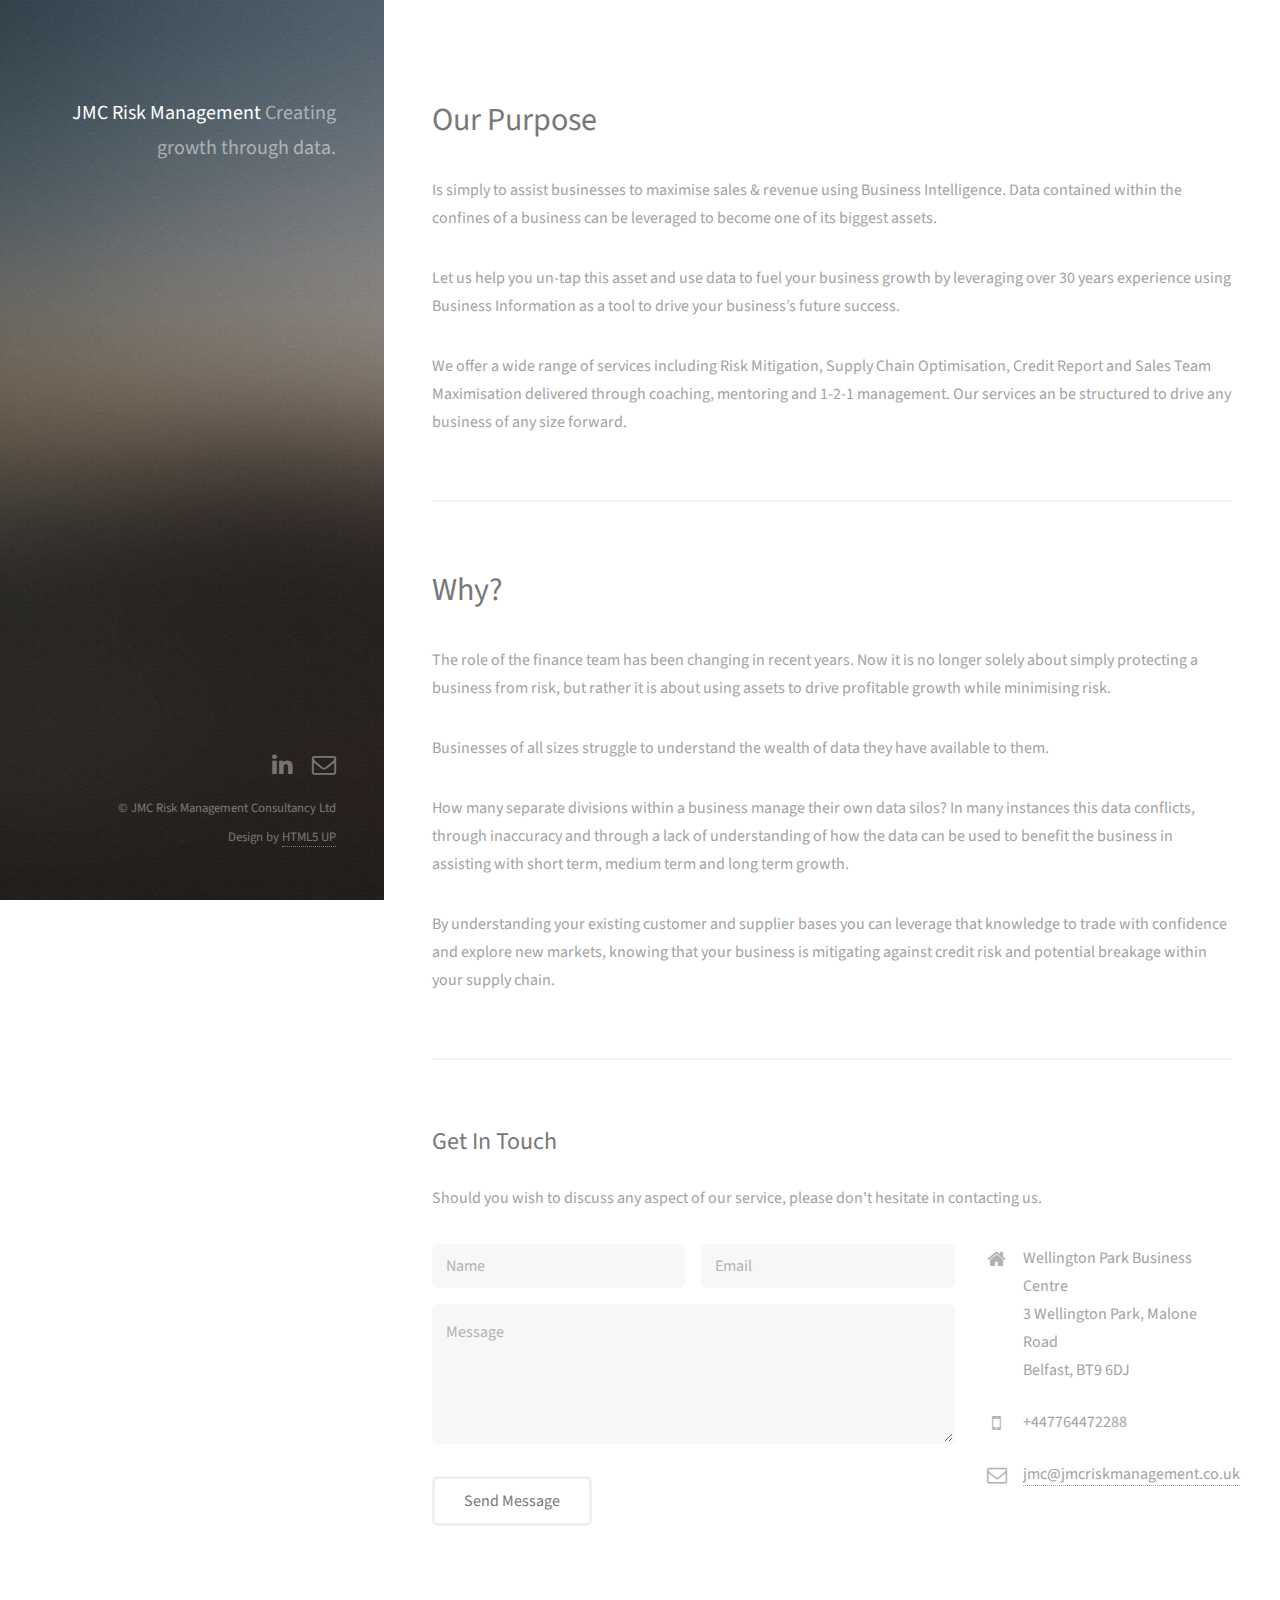
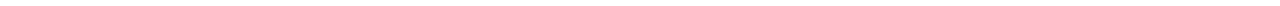
==== test/index.html @ 7899b9cc "Add files via upload" ====
<!DOCTYPE HTML>
<html>
	<head>
		<title>JMC Risk Management - Creating growth through data</title>
		<meta charset="utf-8" />
		<meta name="viewport" content="width=device-width, initial-scale=1" />
		<!--[if lte IE 8]><script src="assets/js/ie/html5shiv.js"></script><![endif]-->
		<link rel="stylesheet" href="assets/css/main.css" />
		<!--[if lte IE 8]><link rel="stylesheet" href="assets/css/ie8.css" /><![endif]-->
	</head>
	<body id="top">

		<!-- Header -->
			<header id="header">
				<div class="inner">
					<h1><strong>JMC Risk Management</strong><br />
					Creating growth through data.<br />
					</h1>
				</div>
			</header>

		<!-- Main -->
			<div id="main">

				<!-- One -->
					<section id="one">
						<header class="major">
							<h2>Our Purpose</h2>
						</header>
						<p>Is simply to assist businesses to maximise sales & revenue using Business Intelligence. Data contained within the confines of a business can be leveraged to become one of its biggest assets.</p>
						<p>Let us help you un-tap this asset and use data to fuel your business growth by leveraging over 30 years experience using Business Information as a tool to drive your business’s future success.</p>
						<p>We offer a wide range of services including Risk Mitigation, Supply Chain Optimisation, Credit Report and Sales Team Maximisation delivered through coaching, mentoring and 1-2-1 management. Our services an be structured to drive any business of any size forward.</p>
					</section>

				<!-- Two -->
					<section id="two">
						<header class="major">
							<h2>Why?</h2>
						</header>
						<p>The role of the finance team has been changing in recent years. Now it is no longer solely about simply protecting a business from risk, but rather it is about using assets to drive profitable growth while minimising risk.</p>
						<p>Businesses of all sizes struggle to understand the wealth of data they have available to them.</p>
						<p>How many separate divisions within a business manage their own data silos? In many instances this data conflicts, through inaccuracy and through a lack of understanding of how the data can be used to benefit the business in assisting with short term, medium term and long term growth.</p>
						<p>By understanding your existing customer and supplier bases you can leverage that knowledge to trade with confidence and explore new markets, knowing that your business is mitigating against credit risk and potential breakage within your supply chain.</p>
					</section>
				<!-- Three -->
					<section id="three">
						<h2>Get In Touch</h2>
						<p>Should you wish to discuss any aspect of our service, please don't hesitate in contacting us.</p>
						<div class="row">
							<div class="8u 12u$(small)">
								<form method="post" action="#">
									<div class="row uniform 50%">
										<div class="6u 12u$(xsmall)"><input type="text" name="name" id="name" placeholder="Name" /></div>
										<div class="6u$ 12u$(xsmall)"><input type="email" name="email" id="email" placeholder="Email" /></div>
										<div class="12u$"><textarea name="message" id="message" placeholder="Message" rows="4"></textarea></div>
									</div>
								</form>
								<ul class="actions">
									<li><input type="submit" value="Send Message" /></li>
								</ul>
							</div>
							<div class="4u$ 12u$(small)">
								<ul class="labeled-icons">
									<li>
										<h3 class="icon fa-home"><span class="label">Address</span></h3>
										Wellington Park Business Centre<br />
										3 Wellington Park, Malone Road<br />
										Belfast, BT9 6DJ
									</li>
									<li>
										<h3 class="icon fa-mobile"><span class="label">Phone</span></h3>
										+447764472288
									</li>
									<li>
										<h3 class="icon fa-envelope-o"><span class="label">Email</span></h3>
										<a href="mailto:jmc@jmcriskmanagement.co.uk?Subject=Enquiry%20from%20website">jmc@jmcriskmanagement.co.uk</a>
									</li>
								</ul>
							</div>
						</div>
					</section>

				<!-- Four -->
				<!--
					<section id="four">
						<h2>Elements</h2>

						<section>
							<h4>Text</h4>
							<p>This is <b>bold</b> and this is <strong>strong</strong>. This is <i>italic</i> and this is <em>emphasized</em>.
							This is <sup>superscript</sup> text and this is <sub>subscript</sub> text.
							This is <u>underlined</u> and this is code: <code>for (;;) { ... }</code>. Finally, <a href="#">this is a link</a>.</p>
							<hr />
							<header>
								<h4>Heading with a Subtitle</h4>
								<p>Lorem ipsum dolor sit amet nullam id egestas urna aliquam</p>
							</header>
							<p>Nunc lacinia ante nunc ac lobortis. Interdum adipiscing gravida odio porttitor sem non mi integer non faucibus ornare mi ut ante amet placerat aliquet. Volutpat eu sed ante lacinia sapien lorem accumsan varius montes viverra nibh in adipiscing blandit tempus accumsan.</p>
							<header>
								<h5>Heading with a Subtitle</h5>
								<p>Lorem ipsum dolor sit amet nullam id egestas urna aliquam</p>
							</header>
							<p>Nunc lacinia ante nunc ac lobortis. Interdum adipiscing gravida odio porttitor sem non mi integer non faucibus ornare mi ut ante amet placerat aliquet. Volutpat eu sed ante lacinia sapien lorem accumsan varius montes viverra nibh in adipiscing blandit tempus accumsan.</p>
							<hr />
							<h2>Heading Level 2</h2>
							<h3>Heading Level 3</h3>
							<h4>Heading Level 4</h4>
							<h5>Heading Level 5</h5>
							<h6>Heading Level 6</h6>
							<hr />
							<h5>Blockquote</h5>
							<blockquote>Fringilla nisl. Donec accumsan interdum nisi, quis tincidunt felis sagittis eget tempus euismod. Vestibulum ante ipsum primis in faucibus vestibulum. Blandit adipiscing eu felis iaculis volutpat ac adipiscing accumsan faucibus. Vestibulum ante ipsum primis in faucibus lorem ipsum dolor sit amet nullam adipiscing eu felis.</blockquote>
							<h5>Preformatted</h5>
							<pre><code>i = 0;

while (!deck.isInOrder()) {
print 'Iteration ' + i;
deck.shuffle();
i++;
}

print 'It took ' + i + ' iterations to sort the deck.';</code></pre>
						</section>

						<section>
							<h4>Lists</h4>
							<div class="row">
								<div class="6u 12u$(xsmall)">
									<h5>Unordered</h5>
									<ul>
										<li>Dolor pulvinar etiam magna etiam.</li>
										<li>Sagittis adipiscing lorem eleifend.</li>
										<li>Felis enim feugiat dolore viverra.</li>
									</ul>
									<h5>Alternate</h5>
									<ul class="alt">
										<li>Dolor pulvinar etiam magna etiam.</li>
										<li>Sagittis adipiscing lorem eleifend.</li>
										<li>Felis enim feugiat dolore viverra.</li>
									</ul>
								</div>
								<div class="6u$ 12u$(xsmall)">
									<h5>Ordered</h5>
									<ol>
										<li>Dolor pulvinar etiam magna etiam.</li>
										<li>Etiam vel felis at lorem sed viverra.</li>
										<li>Felis enim feugiat dolore viverra.</li>
										<li>Dolor pulvinar etiam magna etiam.</li>
										<li>Etiam vel felis at lorem sed viverra.</li>
										<li>Felis enim feugiat dolore viverra.</li>
									</ol>
									<h5>Icons</h5>
									<ul class="icons">
										<li><a href="#" class="icon fa-twitter"><span class="label">Twitter</span></a></li>
										<li><a href="#" class="icon fa-facebook"><span class="label">Facebook</span></a></li>
										<li><a href="#" class="icon fa-instagram"><span class="label">Instagram</span></a></li>
										<li><a href="#" class="icon fa-github"><span class="label">Github</span></a></li>
										<li><a href="#" class="icon fa-dribbble"><span class="label">Dribbble</span></a></li>
										<li><a href="#" class="icon fa-tumblr"><span class="label">Tumblr</span></a></li>
									</ul>
								</div>
							</div>
							<h5>Actions</h5>
							<ul class="actions">
								<li><a href="#" class="button special">Default</a></li>
								<li><a href="#" class="button">Default</a></li>
							</ul>
							<ul class="actions small">
								<li><a href="#" class="button special small">Small</a></li>
								<li><a href="#" class="button small">Small</a></li>
							</ul>
							<div class="row">
								<div class="6u 12u$(small)">
									<ul class="actions vertical">
										<li><a href="#" class="button special">Default</a></li>
										<li><a href="#" class="button">Default</a></li>
									</ul>
								</div>
								<div class="6u$ 12u$(small)">
									<ul class="actions vertical small">
										<li><a href="#" class="button special small">Small</a></li>
										<li><a href="#" class="button small">Small</a></li>
									</ul>
								</div>
								<div class="6u 12u$(small)">
									<ul class="actions vertical">
										<li><a href="#" class="button special fit">Default</a></li>
										<li><a href="#" class="button fit">Default</a></li>
									</ul>
								</div>
								<div class="6u$ 12u$(small)">
									<ul class="actions vertical small">
										<li><a href="#" class="button special small fit">Small</a></li>
										<li><a href="#" class="button small fit">Small</a></li>
									</ul>
								</div>
							</div>
						</section>

						<section>
							<h4>Table</h4>
							<h5>Default</h5>
							<div class="table-wrapper">
								<table>
									<thead>
										<tr>
											<th>Name</th>
											<th>Description</th>
											<th>Price</th>
										</tr>
									</thead>
									<tbody>
										<tr>
											<td>Item One</td>
											<td>Ante turpis integer aliquet porttitor.</td>
											<td>29.99</td>
										</tr>
										<tr>
											<td>Item Two</td>
											<td>Vis ac commodo adipiscing arcu aliquet.</td>
											<td>19.99</td>
										</tr>
										<tr>
											<td>Item Three</td>
											<td> Morbi faucibus arcu accumsan lorem.</td>
											<td>29.99</td>
										</tr>
										<tr>
											<td>Item Four</td>
											<td>Vitae integer tempus condimentum.</td>
											<td>19.99</td>
										</tr>
										<tr>
											<td>Item Five</td>
											<td>Ante turpis integer aliquet porttitor.</td>
											<td>29.99</td>
										</tr>
									</tbody>
									<tfoot>
										<tr>
											<td colspan="2"></td>
											<td>100.00</td>
										</tr>
									</tfoot>
								</table>
							</div>

							<h5>Alternate</h5>
							<div class="table-wrapper">
								<table class="alt">
									<thead>
										<tr>
											<th>Name</th>
											<th>Description</th>
											<th>Price</th>
										</tr>
									</thead>
									<tbody>
										<tr>
											<td>Item One</td>
											<td>Ante turpis integer aliquet porttitor.</td>
											<td>29.99</td>
										</tr>
										<tr>
											<td>Item Two</td>
											<td>Vis ac commodo adipiscing arcu aliquet.</td>
											<td>19.99</td>
										</tr>
										<tr>
											<td>Item Three</td>
											<td> Morbi faucibus arcu accumsan lorem.</td>
											<td>29.99</td>
										</tr>
										<tr>
											<td>Item Four</td>
											<td>Vitae integer tempus condimentum.</td>
											<td>19.99</td>
										</tr>
										<tr>
											<td>Item Five</td>
											<td>Ante turpis integer aliquet porttitor.</td>
											<td>29.99</td>
										</tr>
									</tbody>
									<tfoot>
										<tr>
											<td colspan="2"></td>
											<td>100.00</td>
										</tr>
									</tfoot>
								</table>
							</div>
						</section>

						<section>
							<h4>Buttons</h4>
							<ul class="actions">
								<li><a href="#" class="button special">Special</a></li>
								<li><a href="#" class="button">Default</a></li>
							</ul>
							<ul class="actions">
								<li><a href="#" class="button big">Big</a></li>
								<li><a href="#" class="button">Default</a></li>
								<li><a href="#" class="button small">Small</a></li>
							</ul>
							<ul class="actions fit">
								<li><a href="#" class="button special fit">Fit</a></li>
								<li><a href="#" class="button fit">Fit</a></li>
							</ul>
							<ul class="actions fit small">
								<li><a href="#" class="button special fit small">Fit + Small</a></li>
								<li><a href="#" class="button fit small">Fit + Small</a></li>
							</ul>
							<ul class="actions">
								<li><a href="#" class="button special icon fa-download">Icon</a></li>
								<li><a href="#" class="button icon fa-download">Icon</a></li>
							</ul>
							<ul class="actions">
								<li><span class="button special disabled">Special</span></li>
								<li><span class="button disabled">Default</span></li>
							</ul>
						</section>

						<section>
							<h4>Form</h4>
							<form method="post" action="#">
								<div class="row uniform 50%">
									<div class="6u 12u$(xsmall)">
										<input type="text" name="demo-name" id="demo-name" value="" placeholder="Name" />
									</div>
									<div class="6u$ 12u$(xsmall)">
										<input type="email" name="demo-email" id="demo-email" value="" placeholder="Email" />
									</div>
									<div class="12u$">
										<div class="select-wrapper">
											<select name="demo-category" id="demo-category">
												<option value="">- Category -</option>
												<option value="1">Manufacturing</option>
												<option value="1">Shipping</option>
												<option value="1">Administration</option>
												<option value="1">Human Resources</option>
											</select>
										</div>
									</div>
									<div class="4u 12u$(small)">
										<input type="radio" id="demo-priority-low" name="demo-priority" checked>
										<label for="demo-priority-low">Low Priority</label>
									</div>
									<div class="4u 12u$(small)">
										<input type="radio" id="demo-priority-normal" name="demo-priority">
										<label for="demo-priority-normal">Normal Priority</label>
									</div>
									<div class="4u$ 12u(small)">
										<input type="radio" id="demo-priority-high" name="demo-priority">
										<label for="demo-priority-high">High Priority</label>
									</div>
									<div class="6u 12u$(small)">
										<input type="checkbox" id="demo-copy" name="demo-copy">
										<label for="demo-copy">Email me a copy of this message</label>
									</div>
									<div class="6u$ 12u$(small)">
										<input type="checkbox" id="demo-human" name="demo-human" checked>
										<label for="demo-human">I am a human and not a robot</label>
									</div>
									<div class="12u$">
										<textarea name="demo-message" id="demo-message" placeholder="Enter your message" rows="6"></textarea>
									</div>
									<div class="12u$">
										<ul class="actions">
											<li><input type="submit" value="Send Message" class="special" /></li>
											<li><input type="reset" value="Reset" /></li>
										</ul>
									</div>
								</div>
							</form>
						</section>

						<section>
							<h4>Image</h4>
							<h5>Fit</h5>
							<div class="box alt">
								<div class="row 50% uniform">
									<div class="12u$"><span class="image fit"><img src="images/fulls/05.jpg" alt="" /></span></div>
									<div class="4u"><span class="image fit"><img src="images/thumbs/01.jpg" alt="" /></span></div>
									<div class="4u"><span class="image fit"><img src="images/thumbs/02.jpg" alt="" /></span></div>
									<div class="4u$"><span class="image fit"><img src="images/thumbs/03.jpg" alt="" /></span></div>
									<div class="4u"><span class="image fit"><img src="images/thumbs/04.jpg" alt="" /></span></div>
									<div class="4u"><span class="image fit"><img src="images/thumbs/05.jpg" alt="" /></span></div>
									<div class="4u$"><span class="image fit"><img src="images/thumbs/06.jpg" alt="" /></span></div>
									<div class="4u"><span class="image fit"><img src="images/thumbs/03.jpg" alt="" /></span></div>
									<div class="4u"><span class="image fit"><img src="images/thumbs/02.jpg" alt="" /></span></div>
									<div class="4u$"><span class="image fit"><img src="images/thumbs/01.jpg" alt="" /></span></div>
								</div>
							</div>
							<h5>Left &amp; Right</h5>
							<p><span class="image left"><img src="images/avatar.jpg" alt="" /></span>Fringilla nisl. Donec accumsan interdum nisi, quis tincidunt felis sagittis eget. tempus euismod. Vestibulum ante ipsum primis in faucibus vestibulum. Blandit adipiscing eu felis iaculis volutpat ac adipiscing accumsan eu faucibus. Integer ac pellentesque praesent tincidunt felis sagittis eget. tempus euismod. Vestibulum ante ipsum primis in faucibus vestibulum. Blandit adipiscing eu felis iaculis volutpat ac adipiscing accumsan eu faucibus. Integer ac pellentesque praesent. Donec accumsan interdum nisi, quis tincidunt felis sagittis eget. tempus euismod. Vestibulum ante ipsum primis in faucibus vestibulum. Blandit adipiscing eu felis iaculis volutpat ac adipiscing accumsan eu faucibus. Integer ac pellentesque praesent tincidunt felis sagittis eget. tempus euismod. Vestibulum ante ipsum primis in faucibus vestibulum. Blandit adipiscing eu felis iaculis volutpat ac adipiscing accumsan eu faucibus. Integer ac pellentesque praesent.</p>
							<p><span class="image right"><img src="images/avatar.jpg" alt="" /></span>Fringilla nisl. Donec accumsan interdum nisi, quis tincidunt felis sagittis eget. tempus euismod. Vestibulum ante ipsum primis in faucibus vestibulum. Blandit adipiscing eu felis iaculis volutpat ac adipiscing accumsan eu faucibus. Integer ac pellentesque praesent tincidunt felis sagittis eget. tempus euismod. Vestibulum ante ipsum primis in faucibus vestibulum. Blandit adipiscing eu felis iaculis volutpat ac adipiscing accumsan eu faucibus. Integer ac pellentesque praesent. Donec accumsan interdum nisi, quis tincidunt felis sagittis eget. tempus euismod. Vestibulum ante ipsum primis in faucibus vestibulum. Blandit adipiscing eu felis iaculis volutpat ac adipiscing accumsan eu faucibus. Integer ac pellentesque praesent tincidunt felis sagittis eget. tempus euismod. Vestibulum ante ipsum primis in faucibus vestibulum. Blandit adipiscing eu felis iaculis volutpat ac adipiscing accumsan eu faucibus. Integer ac pellentesque praesent.</p>
						</section>

					</section>
				-->

			</div>

		<!-- Footer -->
			<footer id="footer">
				<div class="inner">
					<ul class="icons">
						<li><a href="https://www.linkedin.com/in/jonathan-cushley-0701081/" class="icon fa-linkedin"><span class="label">LinkedIn</span></a></li>
						<li><a href="mailto:jmc@jmcriskmanagement.co.uk?Subject=Enquiry%20from%20website" class="icon fa-envelope-o"><span class="label">Email</span></a></li>
					</ul>
					<ul class="copyright">
						<li>&copy; JMC Risk Management Consultancy Ltd<br />Design by <a href="http://html5up.net">HTML5 UP</a></li>
					</ul>
				</div>
			</footer>

		<!-- Scripts -->
			<script src="assets/js/jquery.min.js"></script>
			<script src="assets/js/jquery.poptrox.min.js"></script>
			<script src="assets/js/skel.min.js"></script>
			<script src="assets/js/util.js"></script>
			<!--[if lte IE 8]><script src="assets/js/ie/respond.min.js"></script><![endif]-->
			<script src="assets/js/main.js"></script>

	</body>
</html>
---- test/assets/css/main.css ----
@import url("font-awesome.min.css");
@import url("https://fonts.googleapis.com/css?family=Source+Sans+Pro:400,400italic");

/*
	Strata by HTML5 UP
	html5up.net | @ajlkn
	Free for personal and commercial use under the CCA 3.0 license (html5up.net/license)
*/

/* Reset */

	html, body, div, span, applet, object, iframe, h1, h2, h3, h4, h5, h6, p, blockquote, pre, a, abbr, acronym, address, big, cite, code, del, dfn, em, img, ins, kbd, q, s, samp, small, strike, strong, sub, sup, tt, var, b, u, i, center, dl, dt, dd, ol, ul, li, fieldset, form, label, legend, table, caption, tbody, tfoot, thead, tr, th, td, article, aside, canvas, details, embed, figure, figcaption, footer, header, hgroup, menu, nav, output, ruby, section, summary, time, mark, audio, video {
		margin: 0;
		padding: 0;
		border: 0;
		font-size: 100%;
		font: inherit;
		vertical-align: baseline;
	}

	article, aside, details, figcaption, figure, footer, header, hgroup, menu, nav, section {
		display: block;
	}

	body {
		line-height: 1;
	}

	ol, ul {
		list-style: none;
	}

	blockquote, q {
		quotes: none;
	}

	blockquote:before, blockquote:after, q:before, q:after {
		content: '';
		content: none;
	}

	table {
		border-collapse: collapse;
		border-spacing: 0;
	}

	body {
		-webkit-text-size-adjust: none;
	}

/* Box Model */

	*, *:before, *:after {
		-moz-box-sizing: border-box;
		-webkit-box-sizing: border-box;
		box-sizing: border-box;
	}

/* Containers */

	.container {
		margin-left: auto;
		margin-right: auto;
	}

	.container.\31 25\25 {
		width: 100%;
		max-width: 1200px;
		min-width: 960px;
	}

	.container.\37 5\25 {
		width: 720px;
	}

	.container.\35 0\25 {
		width: 480px;
	}

	.container.\32 5\25 {
		width: 240px;
	}

	.container {
		width: 960px;
	}

	@media screen and (max-width: 1800px) {

		.container.\31 25\25 {
			width: 100%;
			max-width: 1200px;
			min-width: 960px;
		}

		.container.\37 5\25 {
			width: 720px;
		}

		.container.\35 0\25 {
			width: 480px;
		}

		.container.\32 5\25 {
			width: 240px;
		}

		.container {
			width: 960px;
		}

	}

	@media screen and (max-width: 1280px) {

		.container.\31 25\25 {
			width: 100%;
			max-width: 1200px;
			min-width: 960px;
		}

		.container.\37 5\25 {
			width: 720px;
		}

		.container.\35 0\25 {
			width: 480px;
		}

		.container.\32 5\25 {
			width: 240px;
		}

		.container {
			width: 960px;
		}

	}

	@media screen and (max-width: 980px) {

		.container.\31 25\25 {
			width: 100%;
			max-width: 1200px;
			min-width: 960px;
		}

		.container.\37 5\25 {
			width: 720px;
		}

		.container.\35 0\25 {
			width: 480px;
		}

		.container.\32 5\25 {
			width: 240px;
		}

		.container {
			width: 960px;
		}

	}

	@media screen and (max-width: 736px) {

		.container.\31 25\25 {
			width: 100%;
			max-width: 1200px;
			min-width: 960px;
		}

		.container.\37 5\25 {
			width: 720px;
		}

		.container.\35 0\25 {
			width: 480px;
		}

		.container.\32 5\25 {
			width: 240px;
		}

		.container {
			width: 960px;
		}

	}

	@media screen and (max-width: 480px) {

		.container.\31 25\25 {
			width: 100%;
			max-width: 1200px;
			min-width: 960px;
		}

		.container.\37 5\25 {
			width: 720px;
		}

		.container.\35 0\25 {
			width: 480px;
		}

		.container.\32 5\25 {
			width: 240px;
		}

		.container {
			width: 960px;
		}

	}

/* Grid */

	.row {
		border-bottom: solid 1px transparent;
		-moz-box-sizing: border-box;
		-webkit-box-sizing: border-box;
		box-sizing: border-box;
	}

	.row > * {
		float: left;
		-moz-box-sizing: border-box;
		-webkit-box-sizing: border-box;
		box-sizing: border-box;
	}

	.row:after, .row:before {
		content: '';
		display: block;
		clear: both;
		height: 0;
	}

	.row.uniform > * > :first-child {
		margin-top: 0;
	}

	.row.uniform > * > :last-child {
		margin-bottom: 0;
	}

	.row.\30 \25 > * {
		padding: 0 0 0 0em;
	}

	.row.\30 \25 {
		margin: 0 0 -1px 0em;
	}

	.row.uniform.\30 \25 > * {
		padding: 0em 0 0 0em;
	}

	.row.uniform.\30 \25 {
		margin: 0em 0 -1px 0em;
	}

	.row > * {
		padding: 0 0 0 2.5em;
	}

	.row {
		margin: 0 0 -1px -2.5em;
	}

	.row.uniform > * {
		padding: 2.5em 0 0 2.5em;
	}

	.row.uniform {
		margin: -2.5em 0 -1px -2.5em;
	}

	.row.\32 00\25 > * {
		padding: 0 0 0 5em;
	}

	.row.\32 00\25 {
		margin: 0 0 -1px -5em;
	}

	.row.uniform.\32 00\25 > * {
		padding: 5em 0 0 5em;
	}

	.row.uniform.\32 00\25 {
		margin: -5em 0 -1px -5em;
	}

	.row.\31 50\25 > * {
		padding: 0 0 0 3.75em;
	}

	.row.\31 50\25 {
		margin: 0 0 -1px -3.75em;
	}

	.row.uniform.\31 50\25 > * {
		padding: 3.75em 0 0 3.75em;
	}

	.row.uniform.\31 50\25 {
		margin: -3.75em 0 -1px -3.75em;
	}

	.row.\35 0\25 > * {
		padding: 0 0 0 1.25em;
	}

	.row.\35 0\25 {
		margin: 0 0 -1px -1.25em;
	}

	.row.uniform.\35 0\25 > * {
		padding: 1.25em 0 0 1.25em;
	}

	.row.uniform.\35 0\25 {
		margin: -1.25em 0 -1px -1.25em;
	}

	.row.\32 5\25 > * {
		padding: 0 0 0 0.625em;
	}

	.row.\32 5\25 {
		margin: 0 0 -1px -0.625em;
	}

	.row.uniform.\32 5\25 > * {
		padding: 0.625em 0 0 0.625em;
	}

	.row.uniform.\32 5\25 {
		margin: -0.625em 0 -1px -0.625em;
	}

	.\31 2u, .\31 2u\24 {
		width: 100%;
		clear: none;
		margin-left: 0;
	}

	.\31 1u, .\31 1u\24 {
		width: 91.6666666667%;
		clear: none;
		margin-left: 0;
	}

	.\31 0u, .\31 0u\24 {
		width: 83.3333333333%;
		clear: none;
		margin-left: 0;
	}

	.\39 u, .\39 u\24 {
		width: 75%;
		clear: none;
		margin-left: 0;
	}

	.\38 u, .\38 u\24 {
		width: 66.6666666667%;
		clear: none;
		margin-left: 0;
	}

	.\37 u, .\37 u\24 {
		width: 58.3333333333%;
		clear: none;
		margin-left: 0;
	}

	.\36 u, .\36 u\24 {
		width: 50%;
		clear: none;
		margin-left: 0;
	}

	.\35 u, .\35 u\24 {
		width: 41.6666666667%;
		clear: none;
		margin-left: 0;
	}

	.\34 u, .\34 u\24 {
		width: 33.3333333333%;
		clear: none;
		margin-left: 0;
	}

	.\33 u, .\33 u\24 {
		width: 25%;
		clear: none;
		margin-left: 0;
	}

	.\32 u, .\32 u\24 {
		width: 16.6666666667%;
		clear: none;
		margin-left: 0;
	}

	.\31 u, .\31 u\24 {
		width: 8.3333333333%;
		clear: none;
		margin-left: 0;
	}

	.\31 2u\24 + *,
	.\31 1u\24 + *,
	.\31 0u\24 + *,
	.\39 u\24 + *,
	.\38 u\24 + *,
	.\37 u\24 + *,
	.\36 u\24 + *,
	.\35 u\24 + *,
	.\34 u\24 + *,
	.\33 u\24 + *,
	.\32 u\24 + *,
	.\31 u\24 + * {
		clear: left;
	}

	.\-11u {
		margin-left: 91.66667%;
	}

	.\-10u {
		margin-left: 83.33333%;
	}

	.\-9u {
		margin-left: 75%;
	}

	.\-8u {
		margin-left: 66.66667%;
	}

	.\-7u {
		margin-left: 58.33333%;
	}

	.\-6u {
		margin-left: 50%;
	}

	.\-5u {
		margin-left: 41.66667%;
	}

	.\-4u {
		margin-left: 33.33333%;
	}

	.\-3u {
		margin-left: 25%;
	}

	.\-2u {
		margin-left: 16.66667%;
	}

	.\-1u {
		margin-left: 8.33333%;
	}

	@media screen and (max-width: 1800px) {

		.row > * {
			padding: 0 0 0 2.5em;
		}

		.row {
			margin: 0 0 -1px -2.5em;
		}

		.row.uniform > * {
			padding: 2.5em 0 0 2.5em;
		}

		.row.uniform {
			margin: -2.5em 0 -1px -2.5em;
		}

		.row.\32 00\25 > * {
			padding: 0 0 0 5em;
		}

		.row.\32 00\25 {
			margin: 0 0 -1px -5em;
		}

		.row.uniform.\32 00\25 > * {
			padding: 5em 0 0 5em;
		}

		.row.uniform.\32 00\25 {
			margin: -5em 0 -1px -5em;
		}

		.row.\31 50\25 > * {
			padding: 0 0 0 3.75em;
		}

		.row.\31 50\25 {
			margin: 0 0 -1px -3.75em;
		}

		.row.uniform.\31 50\25 > * {
			padding: 3.75em 0 0 3.75em;
		}

		.row.uniform.\31 50\25 {
			margin: -3.75em 0 -1px -3.75em;
		}

		.row.\35 0\25 > * {
			padding: 0 0 0 1.25em;
		}

		.row.\35 0\25 {
			margin: 0 0 -1px -1.25em;
		}

		.row.uniform.\35 0\25 > * {
			padding: 1.25em 0 0 1.25em;
		}

		.row.uniform.\35 0\25 {
			margin: -1.25em 0 -1px -1.25em;
		}

		.row.\32 5\25 > * {
			padding: 0 0 0 0.625em;
		}

		.row.\32 5\25 {
			margin: 0 0 -1px -0.625em;
		}

		.row.uniform.\32 5\25 > * {
			padding: 0.625em 0 0 0.625em;
		}

		.row.uniform.\32 5\25 {
			margin: -0.625em 0 -1px -0.625em;
		}

		.\31 2u\28xlarge\29, .\31 2u\24\28xlarge\29 {
			width: 100%;
			clear: none;
			margin-left: 0;
		}

		.\31 1u\28xlarge\29, .\31 1u\24\28xlarge\29 {
			width: 91.6666666667%;
			clear: none;
			margin-left: 0;
		}

		.\31 0u\28xlarge\29, .\31 0u\24\28xlarge\29 {
			width: 83.3333333333%;
			clear: none;
			margin-left: 0;
		}

		.\39 u\28xlarge\29, .\39 u\24\28xlarge\29 {
			width: 75%;
			clear: none;
			margin-left: 0;
		}

		.\38 u\28xlarge\29, .\38 u\24\28xlarge\29 {
			width: 66.6666666667%;
			clear: none;
			margin-left: 0;
		}

		.\37 u\28xlarge\29, .\37 u\24\28xlarge\29 {
			width: 58.3333333333%;
			clear: none;
			margin-left: 0;
		}

		.\36 u\28xlarge\29, .\36 u\24\28xlarge\29 {
			width: 50%;
			clear: none;
			margin-left: 0;
		}

		.\35 u\28xlarge\29, .\35 u\24\28xlarge\29 {
			width: 41.6666666667%;
			clear: none;
			margin-left: 0;
		}

		.\34 u\28xlarge\29, .\34 u\24\28xlarge\29 {
			width: 33.3333333333%;
			clear: none;
			margin-left: 0;
		}

		.\33 u\28xlarge\29, .\33 u\24\28xlarge\29 {
			width: 25%;
			clear: none;
			margin-left: 0;
		}

		.\32 u\28xlarge\29, .\32 u\24\28xlarge\29 {
			width: 16.6666666667%;
			clear: none;
			margin-left: 0;
		}

		.\31 u\28xlarge\29, .\31 u\24\28xlarge\29 {
			width: 8.3333333333%;
			clear: none;
			margin-left: 0;
		}

		.\31 2u\24\28xlarge\29 + *,
		.\31 1u\24\28xlarge\29 + *,
		.\31 0u\24\28xlarge\29 + *,
		.\39 u\24\28xlarge\29 + *,
		.\38 u\24\28xlarge\29 + *,
		.\37 u\24\28xlarge\29 + *,
		.\36 u\24\28xlarge\29 + *,
		.\35 u\24\28xlarge\29 + *,
		.\34 u\24\28xlarge\29 + *,
		.\33 u\24\28xlarge\29 + *,
		.\32 u\24\28xlarge\29 + *,
		.\31 u\24\28xlarge\29 + * {
			clear: left;
		}

		.\-11u\28xlarge\29 {
			margin-left: 91.66667%;
		}

		.\-10u\28xlarge\29 {
			margin-left: 83.33333%;
		}

		.\-9u\28xlarge\29 {
			margin-left: 75%;
		}

		.\-8u\28xlarge\29 {
			margin-left: 66.66667%;
		}

		.\-7u\28xlarge\29 {
			margin-left: 58.33333%;
		}

		.\-6u\28xlarge\29 {
			margin-left: 50%;
		}

		.\-5u\28xlarge\29 {
			margin-left: 41.66667%;
		}

		.\-4u\28xlarge\29 {
			margin-left: 33.33333%;
		}

		.\-3u\28xlarge\29 {
			margin-left: 25%;
		}

		.\-2u\28xlarge\29 {
			margin-left: 16.66667%;
		}

		.\-1u\28xlarge\29 {
			margin-left: 8.33333%;
		}

	}

	@media screen and (max-width: 1280px) {

		.row > * {
			padding: 0 0 0 2em;
		}

		.row {
			margin: 0 0 -1px -2em;
		}

		.row.uniform > * {
			padding: 2em 0 0 2em;
		}

		.row.uniform {
			margin: -2em 0 -1px -2em;
		}

		.row.\32 00\25 > * {
			padding: 0 0 0 4em;
		}

		.row.\32 00\25 {
			margin: 0 0 -1px -4em;
		}

		.row.uniform.\32 00\25 > * {
			padding: 4em 0 0 4em;
		}

		.row.uniform.\32 00\25 {
			margin: -4em 0 -1px -4em;
		}

		.row.\31 50\25 > * {
			padding: 0 0 0 3em;
		}

		.row.\31 50\25 {
			margin: 0 0 -1px -3em;
		}

		.row.uniform.\31 50\25 > * {
			padding: 3em 0 0 3em;
		}

		.row.uniform.\31 50\25 {
			margin: -3em 0 -1px -3em;
		}

		.row.\35 0\25 > * {
			padding: 0 0 0 1em;
		}

		.row.\35 0\25 {
			margin: 0 0 -1px -1em;
		}

		.row.uniform.\35 0\25 > * {
			padding: 1em 0 0 1em;
		}

		.row.uniform.\35 0\25 {
			margin: -1em 0 -1px -1em;
		}

		.row.\32 5\25 > * {
			padding: 0 0 0 0.5em;
		}

		.row.\32 5\25 {
			margin: 0 0 -1px -0.5em;
		}

		.row.uniform.\32 5\25 > * {
			padding: 0.5em 0 0 0.5em;
		}

		.row.uniform.\32 5\25 {
			margin: -0.5em 0 -1px -0.5em;
		}

		.\31 2u\28large\29, .\31 2u\24\28large\29 {
			width: 100%;
			clear: none;
			margin-left: 0;
		}

		.\31 1u\28large\29, .\31 1u\24\28large\29 {
			width: 91.6666666667%;
			clear: none;
			margin-left: 0;
		}

		.\31 0u\28large\29, .\31 0u\24\28large\29 {
			width: 83.3333333333%;
			clear: none;
			margin-left: 0;
		}

		.\39 u\28large\29, .\39 u\24\28large\29 {
			width: 75%;
			clear: none;
			margin-left: 0;
		}

		.\38 u\28large\29, .\38 u\24\28large\29 {
			width: 66.6666666667%;
			clear: none;
			margin-left: 0;
		}

		.\37 u\28large\29, .\37 u\24\28large\29 {
			width: 58.3333333333%;
			clear: none;
			margin-left: 0;
		}

		.\36 u\28large\29, .\36 u\24\28large\29 {
			width: 50%;
			clear: none;
			margin-left: 0;
		}

		.\35 u\28large\29, .\35 u\24\28large\29 {
			width: 41.6666666667%;
			clear: none;
			margin-left: 0;
		}

		.\34 u\28large\29, .\34 u\24\28large\29 {
			width: 33.3333333333%;
			clear: none;
			margin-left: 0;
		}

		.\33 u\28large\29, .\33 u\24\28large\29 {
			width: 25%;
			clear: none;
			margin-left: 0;
		}

		.\32 u\28large\29, .\32 u\24\28large\29 {
			width: 16.6666666667%;
			clear: none;
			margin-left: 0;
		}

		.\31 u\28large\29, .\31 u\24\28large\29 {
			width: 8.3333333333%;
			clear: none;
			margin-left: 0;
		}

		.\31 2u\24\28large\29 + *,
		.\31 1u\24\28large\29 + *,
		.\31 0u\24\28large\29 + *,
		.\39 u\24\28large\29 + *,
		.\38 u\24\28large\29 + *,
		.\37 u\24\28large\29 + *,
		.\36 u\24\28large\29 + *,
		.\35 u\24\28large\29 + *,
		.\34 u\24\28large\29 + *,
		.\33 u\24\28large\29 + *,
		.\32 u\24\28large\29 + *,
		.\31 u\24\28large\29 + * {
			clear: left;
		}

		.\-11u\28large\29 {
			margin-left: 91.66667%;
		}

		.\-10u\28large\29 {
			margin-left: 83.33333%;
		}

		.\-9u\28large\29 {
			margin-left: 75%;
		}

		.\-8u\28large\29 {
			margin-left: 66.66667%;
		}

		.\-7u\28large\29 {
			margin-left: 58.33333%;
		}

		.\-6u\28large\29 {
			margin-left: 50%;
		}

		.\-5u\28large\29 {
			margin-left: 41.66667%;
		}

		.\-4u\28large\29 {
			margin-left: 33.33333%;
		}

		.\-3u\28large\29 {
			margin-left: 25%;
		}

		.\-2u\28large\29 {
			margin-left: 16.66667%;
		}

		.\-1u\28large\29 {
			margin-left: 8.33333%;
		}

	}

	@media screen and (max-width: 980px) {

		.row > * {
			padding: 0 0 0 2em;
		}

		.row {
			margin: 0 0 -1px -2em;
		}

		.row.uniform > * {
			padding: 2em 0 0 2em;
		}

		.row.uniform {
			margin: -2em 0 -1px -2em;
		}

		.row.\32 00\25 > * {
			padding: 0 0 0 4em;
		}

		.row.\32 00\25 {
			margin: 0 0 -1px -4em;
		}

		.row.uniform.\32 00\25 > * {
			padding: 4em 0 0 4em;
		}

		.row.uniform.\32 00\25 {
			margin: -4em 0 -1px -4em;
		}

		.row.\31 50\25 > * {
			padding: 0 0 0 3em;
		}

		.row.\31 50\25 {
			margin: 0 0 -1px -3em;
		}

		.row.uniform.\31 50\25 > * {
			padding: 3em 0 0 3em;
		}

		.row.uniform.\31 50\25 {
			margin: -3em 0 -1px -3em;
		}

		.row.\35 0\25 > * {
			padding: 0 0 0 1em;
		}

		.row.\35 0\25 {
			margin: 0 0 -1px -1em;
		}

		.row.uniform.\35 0\25 > * {
			padding: 1em 0 0 1em;
		}

		.row.uniform.\35 0\25 {
			margin: -1em 0 -1px -1em;
		}

		.row.\32 5\25 > * {
			padding: 0 0 0 0.5em;
		}

		.row.\32 5\25 {
			margin: 0 0 -1px -0.5em;
		}

		.row.uniform.\32 5\25 > * {
			padding: 0.5em 0 0 0.5em;
		}

		.row.uniform.\32 5\25 {
			margin: -0.5em 0 -1px -0.5em;
		}

		.\31 2u\28medium\29, .\31 2u\24\28medium\29 {
			width: 100%;
			clear: none;
			margin-left: 0;
		}

		.\31 1u\28medium\29, .\31 1u\24\28medium\29 {
			width: 91.6666666667%;
			clear: none;
			margin-left: 0;
		}

		.\31 0u\28medium\29, .\31 0u\24\28medium\29 {
			width: 83.3333333333%;
			clear: none;
			margin-left: 0;
		}

		.\39 u\28medium\29, .\39 u\24\28medium\29 {
			width: 75%;
			clear: none;
			margin-left: 0;
		}

		.\38 u\28medium\29, .\38 u\24\28medium\29 {
			width: 66.6666666667%;
			clear: none;
			margin-left: 0;
		}

		.\37 u\28medium\29, .\37 u\24\28medium\29 {
			width: 58.3333333333%;
			clear: none;
			margin-left: 0;
		}

		.\36 u\28medium\29, .\36 u\24\28medium\29 {
			width: 50%;
			clear: none;
			margin-left: 0;
		}

		.\35 u\28medium\29, .\35 u\24\28medium\29 {
			width: 41.6666666667%;
			clear: none;
			margin-left: 0;
		}

		.\34 u\28medium\29, .\34 u\24\28medium\29 {
			width: 33.3333333333%;
			clear: none;
			margin-left: 0;
		}

		.\33 u\28medium\29, .\33 u\24\28medium\29 {
			width: 25%;
			clear: none;
			margin-left: 0;
		}

		.\32 u\28medium\29, .\32 u\24\28medium\29 {
			width: 16.6666666667%;
			clear: none;
			margin-left: 0;
		}

		.\31 u\28medium\29, .\31 u\24\28medium\29 {
			width: 8.3333333333%;
			clear: none;
			margin-left: 0;
		}

		.\31 2u\24\28medium\29 + *,
		.\31 1u\24\28medium\29 + *,
		.\31 0u\24\28medium\29 + *,
		.\39 u\24\28medium\29 + *,
		.\38 u\24\28medium\29 + *,
		.\37 u\24\28medium\29 + *,
		.\36 u\24\28medium\29 + *,
		.\35 u\24\28medium\29 + *,
		.\34 u\24\28medium\29 + *,
		.\33 u\24\28medium\29 + *,
		.\32 u\24\28medium\29 + *,
		.\31 u\24\28medium\29 + * {
			clear: left;
		}

		.\-11u\28medium\29 {
			margin-left: 91.66667%;
		}

		.\-10u\28medium\29 {
			margin-left: 83.33333%;
		}

		.\-9u\28medium\29 {
			margin-left: 75%;
		}

		.\-8u\28medium\29 {
			margin-left: 66.66667%;
		}

		.\-7u\28medium\29 {
			margin-left: 58.33333%;
		}

		.\-6u\28medium\29 {
			margin-left: 50%;
		}

		.\-5u\28medium\29 {
			margin-left: 41.66667%;
		}

		.\-4u\28medium\29 {
			margin-left: 33.33333%;
		}

		.\-3u\28medium\29 {
			margin-left: 25%;
		}

		.\-2u\28medium\29 {
			margin-left: 16.66667%;
		}

		.\-1u\28medium\29 {
			margin-left: 8.33333%;
		}

	}

	@media screen and (max-width: 736px) {

		.row > * {
			padding: 0 0 0 1.5em;
		}

		.row {
			margin: 0 0 -1px -1.5em;
		}

		.row.uniform > * {
			padding: 1.5em 0 0 1.5em;
		}

		.row.uniform {
			margin: -1.5em 0 -1px -1.5em;
		}

		.row.\32 00\25 > * {
			padding: 0 0 0 3em;
		}

		.row.\32 00\25 {
			margin: 0 0 -1px -3em;
		}

		.row.uniform.\32 00\25 > * {
			padding: 3em 0 0 3em;
		}

		.row.uniform.\32 00\25 {
			margin: -3em 0 -1px -3em;
		}

		.row.\31 50\25 > * {
			padding: 0 0 0 2.25em;
		}

		.row.\31 50\25 {
			margin: 0 0 -1px -2.25em;
		}

		.row.uniform.\31 50\25 > * {
			padding: 2.25em 0 0 2.25em;
		}

		.row.uniform.\31 50\25 {
			margin: -2.25em 0 -1px -2.25em;
		}

		.row.\35 0\25 > * {
			padding: 0 0 0 0.75em;
		}

		.row.\35 0\25 {
			margin: 0 0 -1px -0.75em;
		}

		.row.uniform.\35 0\25 > * {
			padding: 0.75em 0 0 0.75em;
		}

		.row.uniform.\35 0\25 {
			margin: -0.75em 0 -1px -0.75em;
		}

		.row.\32 5\25 > * {
			padding: 0 0 0 0.375em;
		}

		.row.\32 5\25 {
			margin: 0 0 -1px -0.375em;
		}

		.row.uniform.\32 5\25 > * {
			padding: 0.375em 0 0 0.375em;
		}

		.row.uniform.\32 5\25 {
			margin: -0.375em 0 -1px -0.375em;
		}

		.\31 2u\28small\29, .\31 2u\24\28small\29 {
			width: 100%;
			clear: none;
			margin-left: 0;
		}

		.\31 1u\28small\29, .\31 1u\24\28small\29 {
			width: 91.6666666667%;
			clear: none;
			margin-left: 0;
		}

		.\31 0u\28small\29, .\31 0u\24\28small\29 {
			width: 83.3333333333%;
			clear: none;
			margin-left: 0;
		}

		.\39 u\28small\29, .\39 u\24\28small\29 {
			width: 75%;
			clear: none;
			margin-left: 0;
		}

		.\38 u\28small\29, .\38 u\24\28small\29 {
			width: 66.6666666667%;
			clear: none;
			margin-left: 0;
		}

		.\37 u\28small\29, .\37 u\24\28small\29 {
			width: 58.3333333333%;
			clear: none;
			margin-left: 0;
		}

		.\36 u\28small\29, .\36 u\24\28small\29 {
			width: 50%;
			clear: none;
			margin-left: 0;
		}

		.\35 u\28small\29, .\35 u\24\28small\29 {
			width: 41.6666666667%;
			clear: none;
			margin-left: 0;
		}

		.\34 u\28small\29, .\34 u\24\28small\29 {
			width: 33.3333333333%;
			clear: none;
			margin-left: 0;
		}

		.\33 u\28small\29, .\33 u\24\28small\29 {
			width: 25%;
			clear: none;
			margin-left: 0;
		}

		.\32 u\28small\29, .\32 u\24\28small\29 {
			width: 16.6666666667%;
			clear: none;
			margin-left: 0;
		}

		.\31 u\28small\29, .\31 u\24\28small\29 {
			width: 8.3333333333%;
			clear: none;
			margin-left: 0;
		}

		.\31 2u\24\28small\29 + *,
		.\31 1u\24\28small\29 + *,
		.\31 0u\24\28small\29 + *,
		.\39 u\24\28small\29 + *,
		.\38 u\24\28small\29 + *,
		.\37 u\24\28small\29 + *,
		.\36 u\24\28small\29 + *,
		.\35 u\24\28small\29 + *,
		.\34 u\24\28small\29 + *,
		.\33 u\24\28small\29 + *,
		.\32 u\24\28small\29 + *,
		.\31 u\24\28small\29 + * {
			clear: left;
		}

		.\-11u\28small\29 {
			margin-left: 91.66667%;
		}

		.\-10u\28small\29 {
			margin-left: 83.33333%;
		}

		.\-9u\28small\29 {
			margin-left: 75%;
		}

		.\-8u\28small\29 {
			margin-left: 66.66667%;
		}

		.\-7u\28small\29 {
			margin-left: 58.33333%;
		}

		.\-6u\28small\29 {
			margin-left: 50%;
		}

		.\-5u\28small\29 {
			margin-left: 41.66667%;
		}

		.\-4u\28small\29 {
			margin-left: 33.33333%;
		}

		.\-3u\28small\29 {
			margin-left: 25%;
		}

		.\-2u\28small\29 {
			margin-left: 16.66667%;
		}

		.\-1u\28small\29 {
			margin-left: 8.33333%;
		}

	}

	@media screen and (max-width: 480px) {

		.row > * {
			padding: 0 0 0 1.5em;
		}

		.row {
			margin: 0 0 -1px -1.5em;
		}

		.row.uniform > * {
			padding: 1.5em 0 0 1.5em;
		}

		.row.uniform {
			margin: -1.5em 0 -1px -1.5em;
		}

		.row.\32 00\25 > * {
			padding: 0 0 0 3em;
		}

		.row.\32 00\25 {
			margin: 0 0 -1px -3em;
		}

		.row.uniform.\32 00\25 > * {
			padding: 3em 0 0 3em;
		}

		.row.uniform.\32 00\25 {
			margin: -3em 0 -1px -3em;
		}

		.row.\31 50\25 > * {
			padding: 0 0 0 2.25em;
		}

		.row.\31 50\25 {
			margin: 0 0 -1px -2.25em;
		}

		.row.uniform.\31 50\25 > * {
			padding: 2.25em 0 0 2.25em;
		}

		.row.uniform.\31 50\25 {
			margin: -2.25em 0 -1px -2.25em;
		}

		.row.\35 0\25 > * {
			padding: 0 0 0 0.75em;
		}

		.row.\35 0\25 {
			margin: 0 0 -1px -0.75em;
		}

		.row.uniform.\35 0\25 > * {
			padding: 0.75em 0 0 0.75em;
		}

		.row.uniform.\35 0\25 {
			margin: -0.75em 0 -1px -0.75em;
		}

		.row.\32 5\25 > * {
			padding: 0 0 0 0.375em;
		}

		.row.\32 5\25 {
			margin: 0 0 -1px -0.375em;
		}

		.row.uniform.\32 5\25 > * {
			padding: 0.375em 0 0 0.375em;
		}

		.row.uniform.\32 5\25 {
			margin: -0.375em 0 -1px -0.375em;
		}

		.\31 2u\28xsmall\29, .\31 2u\24\28xsmall\29 {
			width: 100%;
			clear: none;
			margin-left: 0;
		}

		.\31 1u\28xsmall\29, .\31 1u\24\28xsmall\29 {
			width: 91.6666666667%;
			clear: none;
			margin-left: 0;
		}

		.\31 0u\28xsmall\29, .\31 0u\24\28xsmall\29 {
			width: 83.3333333333%;
			clear: none;
			margin-left: 0;
		}

		.\39 u\28xsmall\29, .\39 u\24\28xsmall\29 {
			width: 75%;
			clear: none;
			margin-left: 0;
		}

		.\38 u\28xsmall\29, .\38 u\24\28xsmall\29 {
			width: 66.6666666667%;
			clear: none;
			margin-left: 0;
		}

		.\37 u\28xsmall\29, .\37 u\24\28xsmall\29 {
			width: 58.3333333333%;
			clear: none;
			margin-left: 0;
		}

		.\36 u\28xsmall\29, .\36 u\24\28xsmall\29 {
			width: 50%;
			clear: none;
			margin-left: 0;
		}

		.\35 u\28xsmall\29, .\35 u\24\28xsmall\29 {
			width: 41.6666666667%;
			clear: none;
			margin-left: 0;
		}

		.\34 u\28xsmall\29, .\34 u\24\28xsmall\29 {
			width: 33.3333333333%;
			clear: none;
			margin-left: 0;
		}

		.\33 u\28xsmall\29, .\33 u\24\28xsmall\29 {
			width: 25%;
			clear: none;
			margin-left: 0;
		}

		.\32 u\28xsmall\29, .\32 u\24\28xsmall\29 {
			width: 16.6666666667%;
			clear: none;
			margin-left: 0;
		}

		.\31 u\28xsmall\29, .\31 u\24\28xsmall\29 {
			width: 8.3333333333%;
			clear: none;
			margin-left: 0;
		}

		.\31 2u\24\28xsmall\29 + *,
		.\31 1u\24\28xsmall\29 + *,
		.\31 0u\24\28xsmall\29 + *,
		.\39 u\24\28xsmall\29 + *,
		.\38 u\24\28xsmall\29 + *,
		.\37 u\24\28xsmall\29 + *,
		.\36 u\24\28xsmall\29 + *,
		.\35 u\24\28xsmall\29 + *,
		.\34 u\24\28xsmall\29 + *,
		.\33 u\24\28xsmall\29 + *,
		.\32 u\24\28xsmall\29 + *,
		.\31 u\24\28xsmall\29 + * {
			clear: left;
		}

		.\-11u\28xsmall\29 {
			margin-left: 91.66667%;
		}

		.\-10u\28xsmall\29 {
			margin-left: 83.33333%;
		}

		.\-9u\28xsmall\29 {
			margin-left: 75%;
		}

		.\-8u\28xsmall\29 {
			margin-left: 66.66667%;
		}

		.\-7u\28xsmall\29 {
			margin-left: 58.33333%;
		}

		.\-6u\28xsmall\29 {
			margin-left: 50%;
		}

		.\-5u\28xsmall\29 {
			margin-left: 41.66667%;
		}

		.\-4u\28xsmall\29 {
			margin-left: 33.33333%;
		}

		.\-3u\28xsmall\29 {
			margin-left: 25%;
		}

		.\-2u\28xsmall\29 {
			margin-left: 16.66667%;
		}

		.\-1u\28xsmall\29 {
			margin-left: 8.33333%;
		}

	}

/* Basic */

	body {
		background: #fff;
	}

		body.is-loading *, body.is-loading *:before, body.is-loading *:after {
			-moz-animation: none !important;
			-webkit-animation: none !important;
			-ms-animation: none !important;
			animation: none !important;
			-moz-transition: none !important;
			-webkit-transition: none !important;
			-ms-transition: none !important;
			transition: none !important;
		}

	body, input, select, textarea {
		color: #a2a2a2;
		font-family: "Source Sans Pro", Helvetica, sans-serif;
		font-size: 16pt;
		font-weight: 400;
		line-height: 1.75em;
	}

	a {
		-moz-transition: color 0.2s ease-in-out, border-color 0.2s ease-in-out;
		-webkit-transition: color 0.2s ease-in-out, border-color 0.2s ease-in-out;
		-ms-transition: color 0.2s ease-in-out, border-color 0.2s ease-in-out;
		transition: color 0.2s ease-in-out, border-color 0.2s ease-in-out;
		border-bottom: dotted 1px;
		color: #49bf9d;
		text-decoration: none;
	}

		a:hover {
			border-bottom-color: transparent;
			color: #49bf9d !important;
			text-decoration: none;
		}

	strong, b {
		color: #787878;
		font-weight: 400;
	}

	em, i {
		font-style: italic;
	}

	p {
		margin: 0 0 2em 0;
	}

	h1, h2, h3, h4, h5, h6 {
		color: #787878;
		font-weight: 400;
		line-height: 1em;
		margin: 0 0 1em 0;
	}

		h1 a, h2 a, h3 a, h4 a, h5 a, h6 a {
			color: inherit;
			text-decoration: none;
		}

	h1 {
		font-size: 2em;
		line-height: 1.5em;
	}

	h2 {
		font-size: 1.5em;
		line-height: 1.5em;
	}

	h3 {
		font-size: 1.25em;
		line-height: 1.5em;
	}

	h4 {
		font-size: 1.1em;
		line-height: 1.5em;
	}

	h5 {
		font-size: 0.9em;
		line-height: 1.5em;
	}

	h6 {
		font-size: 0.7em;
		line-height: 1.5em;
	}

	sub {
		font-size: 0.8em;
		position: relative;
		top: 0.5em;
	}

	sup {
		font-size: 0.8em;
		position: relative;
		top: -0.5em;
	}

	hr {
		border: 0;
		border-bottom: solid 2px #efefef;
		margin: 2em 0;
	}

		hr.major {
			margin: 3em 0;
		}

	blockquote {
		border-left: solid 6px #efefef;
		font-style: italic;
		margin: 0 0 2em 0;
		padding: 0.5em 0 0.5em 1.5em;
	}

	code {
		background: #f7f7f7;
		border-radius: 0.35em;
		border: solid 2px #efefef;
		font-family: "Courier New", monospace;
		font-size: 0.9em;
		margin: 0 0.25em;
		padding: 0.25em 0.65em;
	}

	pre {
		-webkit-overflow-scrolling: touch;
		font-family: "Courier New", monospace;
		font-size: 0.9em;
		margin: 0 0 2em 0;
	}

		pre code {
			display: block;
			line-height: 1.75em;
			padding: 1em 1.5em;
			overflow-x: auto;
		}

	.align-left {
		text-align: left;
	}

	.align-center {
		text-align: center;
	}

	.align-right {
		text-align: right;
	}

/* Section/Article */

	section.special, article.special {
		text-align: center;
	}

	header p {
		color: #b2b2b2;
		position: relative;
		margin: 0 0 1.5em 0;
	}

	header h2 + p {
		font-size: 1.25em;
		margin-top: -1em;
		line-height: 1.5em;
	}

	header h3 + p {
		font-size: 1.1em;
		margin-top: -0.8em;
		line-height: 1.5em;
	}

	header h4 + p,
	header h5 + p,
	header h6 + p {
		font-size: 0.9em;
		margin-top: -0.6em;
		line-height: 1.5em;
	}

	header.major h2 {
		font-size: 2em;
	}

/* Form */

	form {
		margin: 0 0 2em 0;
	}

	label {
		color: #787878;
		display: block;
		font-size: 0.9em;
		font-weight: 400;
		margin: 0 0 1em 0;
	}

	input[type="text"],
	input[type="password"],
	input[type="email"],
	select,
	textarea {
		-moz-appearance: none;
		-webkit-appearance: none;
		-ms-appearance: none;
		appearance: none;
		background: #f7f7f7;
		border-radius: 0.35em;
		border: solid 2px transparent;
		color: inherit;
		display: block;
		outline: 0;
		padding: 0 0.75em;
		text-decoration: none;
		width: 100%;
	}

		input[type="text"]:invalid,
		input[type="password"]:invalid,
		input[type="email"]:invalid,
		select:invalid,
		textarea:invalid {
			box-shadow: none;
		}

		input[type="text"]:focus,
		input[type="password"]:focus,
		input[type="email"]:focus,
		select:focus,
		textarea:focus {
			border-color: #49bf9d;
		}

	.select-wrapper {
		text-decoration: none;
		display: block;
		position: relative;
	}

		.select-wrapper:before {
			-moz-osx-font-smoothing: grayscale;
			-webkit-font-smoothing: antialiased;
			font-family: FontAwesome;
			font-style: normal;
			font-weight: normal;
			text-transform: none !important;
		}

		.select-wrapper:before {
			color: #dfdfdf;
			content: '\f078';
			display: block;
			height: 2.75em;
			line-height: 2.75em;
			pointer-events: none;
			position: absolute;
			right: 0;
			text-align: center;
			top: 0;
			width: 2.75em;
		}

		.select-wrapper select::-ms-expand {
			display: none;
		}

	input[type="text"],
	input[type="password"],
	input[type="email"],
	select {
		height: 2.75em;
	}

	textarea {
		padding: 0.75em;
	}

	input[type="checkbox"],
	input[type="radio"] {
		-moz-appearance: none;
		-webkit-appearance: none;
		-ms-appearance: none;
		appearance: none;
		display: block;
		float: left;
		margin-right: -2em;
		opacity: 0;
		width: 1em;
		z-index: -1;
	}

		input[type="checkbox"] + label,
		input[type="radio"] + label {
			text-decoration: none;
			color: #a2a2a2;
			cursor: pointer;
			display: inline-block;
			font-size: 1em;
			font-weight: 400;
			padding-left: 2.4em;
			padding-right: 0.75em;
			position: relative;
		}

			input[type="checkbox"] + label:before,
			input[type="radio"] + label:before {
				-moz-osx-font-smoothing: grayscale;
				-webkit-font-smoothing: antialiased;
				font-family: FontAwesome;
				font-style: normal;
				font-weight: normal;
				text-transform: none !important;
			}

			input[type="checkbox"] + label:before,
			input[type="radio"] + label:before {
				background: #f7f7f7;
				border-radius: 0.35em;
				border: solid 2px transparent;
				content: '';
				display: inline-block;
				height: 1.65em;
				left: 0;
				line-height: 1.58125em;
				position: absolute;
				text-align: center;
				top: 0;
				width: 1.65em;
			}

		input[type="checkbox"]:checked + label:before,
		input[type="radio"]:checked + label:before {
			background: #787878;
			border-color: #787878;
			color: #fff;
			content: '\f00c';
		}

		input[type="checkbox"]:focus + label:before,
		input[type="radio"]:focus + label:before {
			border-color: #49bf9d;
		}

	input[type="checkbox"] + label:before {
		border-radius: 0.35em;
	}

	input[type="radio"] + label:before {
		border-radius: 100%;
	}

	::-webkit-input-placeholder {
		color: #b2b2b2 !important;
		opacity: 1.0;
	}

	:-moz-placeholder {
		color: #b2b2b2 !important;
		opacity: 1.0;
	}

	::-moz-placeholder {
		color: #b2b2b2 !important;
		opacity: 1.0;
	}

	:-ms-input-placeholder {
		color: #b2b2b2 !important;
		opacity: 1.0;
	}

	.formerize-placeholder {
		color: #b2b2b2 !important;
		opacity: 1.0;
	}

/* Box */

	.box {
		border-radius: 0.35em;
		border: solid 2px #efefef;
		margin-bottom: 2em;
		padding: 1.5em;
	}

		.box > :last-child,
		.box > :last-child > :last-child,
		.box > :last-child > :last-child > :last-child {
			margin-bottom: 0;
		}

		.box.alt {
			border: 0;
			border-radius: 0;
			padding: 0;
		}

/* Icon */

	.icon {
		text-decoration: none;
		border-bottom: none;
		position: relative;
	}

		.icon:before {
			-moz-osx-font-smoothing: grayscale;
			-webkit-font-smoothing: antialiased;
			font-family: FontAwesome;
			font-style: normal;
			font-weight: normal;
			text-transform: none !important;
		}

		.icon > .label {
			display: none;
		}

/* Image */

	.image {
		border-radius: 0.35em;
		border: 0;
		display: inline-block;
		position: relative;
	}

		.image:before {
			-moz-transition: opacity 0.2s ease-in-out;
			-webkit-transition: opacity 0.2s ease-in-out;
			-ms-transition: opacity 0.2s ease-in-out;
			transition: opacity 0.2s ease-in-out;
			background: url("images/overlay.png");
			border-radius: 0.35em;
			content: '';
			display: block;
			height: 100%;
			left: 0;
			opacity: 0.5;
			position: absolute;
			top: 0;
			width: 100%;
		}

		.image.thumb {
			text-align: center;
		}

			.image.thumb:after {
				-moz-transition: opacity 0.2s ease-in-out;
				-webkit-transition: opacity 0.2s ease-in-out;
				-ms-transition: opacity 0.2s ease-in-out;
				transition: opacity 0.2s ease-in-out;
				border-radius: 0.35em;
				border: solid 3px rgba(255, 255, 255, 0.5);
				color: #fff;
				content: 'View';
				display: inline-block;
				font-size: 0.8em;
				font-weight: 400;
				left: 50%;
				line-height: 2.25em;
				margin: -1.25em 0 0 -3em;
				opacity: 0;
				padding: 0 1.5em;
				position: absolute;
				text-align: center;
				text-decoration: none;
				top: 50%;
				white-space: nowrap;
			}

			.image.thumb:hover:after {
				opacity: 1.0;
			}

			.image.thumb:hover:before {
				background: url("images/overlay.png"), url("images/overlay.png");
				opacity: 1.0;
			}

		.image img {
			border-radius: 0.35em;
			display: block;
		}

		.image.left {
			float: left;
			margin: 0 1.5em 1em 0;
			top: 0.25em;
		}

		.image.right {
			float: right;
			margin: 0 0 1em 1.5em;
			top: 0.25em;
		}

		.image.left, .image.right {
			max-width: 40%;
		}

			.image.left img, .image.right img {
				width: 100%;
			}

		.image.fit {
			display: block;
			margin: 0 0 2em 0;
			width: 100%;
		}

			.image.fit img {
				width: 100%;
			}

		.image.avatar {
			border-radius: 100%;
		}

			.image.avatar:before {
				display: none;
			}

			.image.avatar img {
				border-radius: 100%;
				width: 100%;
			}

/* List */

	ol {
		list-style: decimal;
		margin: 0 0 2em 0;
		padding-left: 1.25em;
	}

		ol li {
			padding-left: 0.25em;
		}

	ul {
		list-style: disc;
		margin: 0 0 2em 0;
		padding-left: 1em;
	}

		ul li {
			padding-left: 0.5em;
		}

		ul.alt {
			list-style: none;
			padding-left: 0;
		}

			ul.alt li {
				border-top: solid 2px #efefef;
				padding: 0.5em 0;
			}

				ul.alt li:first-child {
					border-top: 0;
					padding-top: 0;
				}

		ul.icons {
			cursor: default;
			list-style: none;
			padding-left: 0;
		}

			ul.icons li {
				display: inline-block;
				padding: 0 1em 0 0;
			}

				ul.icons li:last-child {
					padding-right: 0;
				}

				ul.icons li .icon:before {
					font-size: 1.5em;
				}

		ul.actions {
			cursor: default;
			list-style: none;
			padding-left: 0;
		}

			ul.actions li {
				display: inline-block;
				padding: 0 1em 0 0;
				vertical-align: middle;
			}

				ul.actions li:last-child {
					padding-right: 0;
				}

			ul.actions.small li {
				padding: 0 0.5em 0 0;
			}

			ul.actions.vertical li {
				display: block;
				padding: 1em 0 0 0;
			}

				ul.actions.vertical li:first-child {
					padding-top: 0;
				}

				ul.actions.vertical li > * {
					margin-bottom: 0;
				}

			ul.actions.vertical.small li {
				padding: 0.5em 0 0 0;
			}

				ul.actions.vertical.small li:first-child {
					padding-top: 0;
				}

			ul.actions.fit {
				display: table;
				margin-left: -1em;
				padding: 0;
				table-layout: fixed;
				width: calc(100% + 1em);
			}

				ul.actions.fit li {
					display: table-cell;
					padding: 0 0 0 1em;
				}

					ul.actions.fit li > * {
						margin-bottom: 0;
					}

				ul.actions.fit.small {
					margin-left: -0.5em;
					width: calc(100% + 0.5em);
				}

					ul.actions.fit.small li {
						padding: 0 0 0 0.5em;
					}

		ul.labeled-icons {
			list-style: none;
			padding: 0;
		}

			ul.labeled-icons li {
				line-height: 1.75em;
				margin: 1.5em 0 0 0;
				padding-left: 2.25em;
				position: relative;
			}

				ul.labeled-icons li:first-child {
					margin-top: 0;
				}

				ul.labeled-icons li a {
					color: inherit;
				}

				ul.labeled-icons li h3 {
					color: #b2b2b2;
					left: 0;
					position: absolute;
					text-align: center;
					top: 0;
					width: 1em;
				}

	dl {
		margin: 0 0 2em 0;
	}

/* Table */

	.table-wrapper {
		-webkit-overflow-scrolling: touch;
		overflow-x: auto;
	}

	table {
		margin: 0 0 2em 0;
		width: 100%;
	}

		table tbody tr {
			border: solid 1px #efefef;
			border-left: 0;
			border-right: 0;
		}

			table tbody tr:nth-child(2n + 1) {
				background-color: #f7f7f7;
			}

		table td {
			padding: 0.75em 0.75em;
		}

		table th {
			color: #787878;
			font-size: 0.9em;
			font-weight: 400;
			padding: 0 0.75em 0.75em 0.75em;
			text-align: left;
		}

		table thead {
			border-bottom: solid 2px #efefef;
		}

		table tfoot {
			border-top: solid 2px #efefef;
		}

		table.alt {
			border-collapse: separate;
		}

			table.alt tbody tr td {
				border: solid 2px #efefef;
				border-left-width: 0;
				border-top-width: 0;
			}

				table.alt tbody tr td:first-child {
					border-left-width: 2px;
				}

			table.alt tbody tr:first-child td {
				border-top-width: 2px;
			}

			table.alt thead {
				border-bottom: 0;
			}

			table.alt tfoot {
				border-top: 0;
			}

/* Button */

	input[type="submit"],
	input[type="reset"],
	input[type="button"],
	.button {
		-moz-appearance: none;
		-webkit-appearance: none;
		-ms-appearance: none;
		appearance: none;
		-moz-transition: background-color 0.2s ease-in-out, color 0.2s ease-in-out, border-color 0.2s ease-in-out;
		-webkit-transition: background-color 0.2s ease-in-out, color 0.2s ease-in-out, border-color 0.2s ease-in-out;
		-ms-transition: background-color 0.2s ease-in-out, color 0.2s ease-in-out, border-color 0.2s ease-in-out;
		transition: background-color 0.2s ease-in-out, color 0.2s ease-in-out, border-color 0.2s ease-in-out;
		background-color: transparent;
		border-radius: 0.35em;
		border: solid 3px #efefef;
		color: #787878 !important;
		cursor: pointer;
		display: inline-block;
		font-weight: 400;
		height: 3.15em;
		height: calc(2.75em + 6px);
		line-height: 2.75em;
		min-width: 10em;
		padding: 0 1.5em;
		text-align: center;
		text-decoration: none;
		white-space: nowrap;
	}

		input[type="submit"]:hover,
		input[type="reset"]:hover,
		input[type="button"]:hover,
		.button:hover {
			border-color: #49bf9d;
			color: #49bf9d !important;
		}

		input[type="submit"]:active,
		input[type="reset"]:active,
		input[type="button"]:active,
		.button:active {
			background-color: rgba(73, 191, 157, 0.1);
			border-color: #49bf9d;
			color: #49bf9d !important;
		}

		input[type="submit"].icon,
		input[type="reset"].icon,
		input[type="button"].icon,
		.button.icon {
			padding-left: 1.35em;
		}

			input[type="submit"].icon:before,
			input[type="reset"].icon:before,
			input[type="button"].icon:before,
			.button.icon:before {
				margin-right: 0.5em;
			}

		input[type="submit"].fit,
		input[type="reset"].fit,
		input[type="button"].fit,
		.button.fit {
			display: block;
			margin: 0 0 1em 0;
			min-width: 0;
			width: 100%;
		}

		input[type="submit"].small,
		input[type="reset"].small,
		input[type="button"].small,
		.button.small {
			font-size: 0.8em;
		}

		input[type="submit"].big,
		input[type="reset"].big,
		input[type="button"].big,
		.button.big {
			font-size: 1.35em;
		}

		input[type="submit"].special,
		input[type="reset"].special,
		input[type="button"].special,
		.button.special {
			background-color: #49bf9d;
			border-color: #49bf9d;
			color: #ffffff !important;
		}

			input[type="submit"].special:hover,
			input[type="reset"].special:hover,
			input[type="button"].special:hover,
			.button.special:hover {
				background-color: #5cc6a7;
				border-color: #5cc6a7;
			}

			input[type="submit"].special:active,
			input[type="reset"].special:active,
			input[type="button"].special:active,
			.button.special:active {
				background-color: #3eb08f;
				border-color: #3eb08f;
			}

		input[type="submit"].disabled, input[type="submit"]:disabled,
		input[type="reset"].disabled,
		input[type="reset"]:disabled,
		input[type="button"].disabled,
		input[type="button"]:disabled,
		.button.disabled,
		.button:disabled {
			background-color: #e7e7e7 !important;
			border-color: #e7e7e7 !important;
			color: #b2b2b2 !important;
			cursor: default;
		}

/* Work Item */

	.work-item {
		margin: 0 0 2em 0;
	}

		.work-item .image {
			margin: 0 0 1.5em 0;
		}

		.work-item h3 {
			font-size: 1em;
			margin: 0 0 0.5em 0;
		}

		.work-item p {
			font-size: 0.8em;
			line-height: 1.5em;
			margin: 0;
		}

/* Header */

	#header {
		display: -moz-flex;
		display: -webkit-flex;
		display: -ms-flex;
		display: flex;
		-moz-flex-direction: column;
		-webkit-flex-direction: column;
		-ms-flex-direction: column;
		flex-direction: column;
		-moz-align-items: -moz-flex-end;
		-webkit-align-items: -webkit-flex-end;
		-ms-align-items: -ms-flex-end;
		align-items: flex-end;
		-moz-justify-content: space-between;
		-webkit-justify-content: space-between;
		-ms-justify-content: space-between;
		justify-content: space-between;
		background-color: #1f1815;
		background-attachment: scroll,								fixed;
		background-image: url("images/overlay.png"), url("../../images/bg.jpg");
		background-position: top left,							top left;
		background-repeat: repeat,								no-repeat;
		background-size: auto,								auto 100%;
		color: rgba(255, 255, 255, 0.5);
		height: 100%;
		left: 0;
		padding: 8em 4em;
		position: fixed;
		text-align: right;
		top: 0;
		width: 35%;
	}

		#header > * {
			-moz-flex-shrink: 0;
			-webkit-flex-shrink: 0;
			-ms-flex-shrink: 0;
			flex-shrink: 0;
			width: 100%;
		}

		#header > .inner {
			-moz-flex-grow: 1;
			-webkit-flex-grow: 1;
			-ms-flex-grow: 1;
			flex-grow: 1;
			margin: 0 0 2em 0;
		}

		#header strong, #header b {
			color: #ffffff;
		}

		#header h2, #header h3, #header h4, #header h5, #header h6 {
			color: #ffffff;
		}

		#header h1 {
			color: rgba(255, 255, 255, 0.5);
			font-size: 1.35em;
			line-height: 1.75em;
			margin: 0;
		}

		#header .image.avatar {
			margin: 0 0 1em 0;
			width: 6.25em;
		}

/* Footer */

	#footer .icons {
		margin: 1em 0 0 0;
	}

		#footer .icons a {
			color: rgba(255, 255, 255, 0.4);
		}

	#footer .copyright {
		color: rgba(255, 255, 255, 0.4);
		font-size: 0.8em;
		list-style: none;
		margin: 1em 0 0 0;
		padding: 0;
	}

		#footer .copyright li {
			border-left: solid 1px rgba(255, 255, 255, 0.25);
			display: inline-block;
			line-height: 1em;
			margin-left: 0.75em;
			padding-left: 0.75em;
		}

			#footer .copyright li:first-child {
				border-left: 0;
				margin-left: 0;
				padding-left: 0;
			}

			#footer .copyright li a {
				color: inherit;
			}

/* Main */

	#main {
		margin-left: 35%;
		max-width: 54em;
		padding: 8em 4em 4em 4em;
		width: calc(100% - 35%);
	}

		#main > section {
			border-top: solid 2px #efefef;
			margin: 4em 0 0 0;
			padding: 4em 0 0 0;
		}

			#main > section:first-child {
				border-top: 0;
				margin-top: 0;
				padding-top: 0;
			}

/* Poptrox */

	@-moz-keyframes spin {
		0% {
			-moz-transform: rotate(0deg);
			-webkit-transform: rotate(0deg);
			-ms-transform: rotate(0deg);
			transform: rotate(0deg);
		}

		100% {
			-moz-transform: rotate(360deg);
			-webkit-transform: rotate(360deg);
			-ms-transform: rotate(360deg);
			transform: rotate(360deg);
		}
	}

	@-webkit-keyframes spin {
		0% {
			-moz-transform: rotate(0deg);
			-webkit-transform: rotate(0deg);
			-ms-transform: rotate(0deg);
			transform: rotate(0deg);
		}

		100% {
			-moz-transform: rotate(360deg);
			-webkit-transform: rotate(360deg);
			-ms-transform: rotate(360deg);
			transform: rotate(360deg);
		}
	}

	@-ms-keyframes spin {
		0% {
			-moz-transform: rotate(0deg);
			-webkit-transform: rotate(0deg);
			-ms-transform: rotate(0deg);
			transform: rotate(0deg);
		}

		100% {
			-moz-transform: rotate(360deg);
			-webkit-transform: rotate(360deg);
			-ms-transform: rotate(360deg);
			transform: rotate(360deg);
		}
	}

	@keyframes spin {
		0% {
			-moz-transform: rotate(0deg);
			-webkit-transform: rotate(0deg);
			-ms-transform: rotate(0deg);
			transform: rotate(0deg);
		}

		100% {
			-moz-transform: rotate(360deg);
			-webkit-transform: rotate(360deg);
			-ms-transform: rotate(360deg);
			transform: rotate(360deg);
		}
	}

	.poptrox-popup {
		-moz-box-sizing: content-box;
		-webkit-box-sizing: content-box;
		-ms-box-sizing: content-box;
		box-sizing: content-box;
		-webkit-tap-highlight-color: rgba(255, 255, 255, 0);
		background: #fff;
		border-radius: 0.35em;
		box-shadow: 0 0.1em 0.15em 0 rgba(0, 0, 0, 0.15);
		overflow: hidden;
		padding-bottom: 3em;
	}

		.poptrox-popup .loader {
			text-decoration: none;
			-moz-animation: spin 1s linear infinite;
			-webkit-animation: spin 1s linear infinite;
			-ms-animation: spin 1s linear infinite;
			animation: spin 1s linear infinite;
			font-size: 1.5em;
			height: 1em;
			left: 50%;
			line-height: 1em;
			margin: -0.5em 0 0 -0.5em;
			position: absolute;
			top: 50%;
			width: 1em;
		}

			.poptrox-popup .loader:before {
				-moz-osx-font-smoothing: grayscale;
				-webkit-font-smoothing: antialiased;
				font-family: FontAwesome;
				font-style: normal;
				font-weight: normal;
				text-transform: none !important;
			}

			.poptrox-popup .loader:before {
				content: '\f1ce';
			}

		.poptrox-popup .caption {
			background: #fff;
			bottom: 0;
			cursor: default;
			font-size: 0.9em;
			height: 3em;
			left: 0;
			line-height: 2.8em;
			position: absolute;
			text-align: center;
			width: 100%;
			z-index: 1;
		}

		.poptrox-popup .nav-next,
		.poptrox-popup .nav-previous {
			text-decoration: none;
			-moz-transition: opacity 0.2s ease-in-out;
			-webkit-transition: opacity 0.2s ease-in-out;
			-ms-transition: opacity 0.2s ease-in-out;
			transition: opacity 0.2s ease-in-out;
			-webkit-tap-highlight-color: rgba(255, 255, 255, 0);
			background: rgba(0, 0, 0, 0.01);
			cursor: pointer;
			height: 100%;
			opacity: 0;
			position: absolute;
			top: 0;
			width: 50%;
		}

			.poptrox-popup .nav-next:before,
			.poptrox-popup .nav-previous:before {
				-moz-osx-font-smoothing: grayscale;
				-webkit-font-smoothing: antialiased;
				font-family: FontAwesome;
				font-style: normal;
				font-weight: normal;
				text-transform: none !important;
			}

			.poptrox-popup .nav-next:before,
			.poptrox-popup .nav-previous:before {
				color: #fff;
				font-size: 2.5em;
				height: 1em;
				line-height: 1em;
				margin-top: -0.75em;
				position: absolute;
				text-align: center;
				top: 50%;
				width: 1.5em;
			}

		.poptrox-popup .nav-next {
			right: 0;
		}

			.poptrox-popup .nav-next:before {
				content: '\f105';
				right: 0;
			}

		.poptrox-popup .nav-previous {
			left: 0;
		}

			.poptrox-popup .nav-previous:before {
				content: '\f104';
				left: 0;
			}

		.poptrox-popup .closer {
			text-decoration: none;
			-moz-transition: opacity 0.2s ease-in-out;
			-webkit-transition: opacity 0.2s ease-in-out;
			-ms-transition: opacity 0.2s ease-in-out;
			transition: opacity 0.2s ease-in-out;
			-webkit-tap-highlight-color: rgba(255, 255, 255, 0);
			color: #fff;
			height: 4em;
			line-height: 4em;
			opacity: 0;
			position: absolute;
			right: 0;
			text-align: center;
			top: 0;
			width: 4em;
			z-index: 2;
		}

			.poptrox-popup .closer:before {
				-moz-osx-font-smoothing: grayscale;
				-webkit-font-smoothing: antialiased;
				font-family: FontAwesome;
				font-style: normal;
				font-weight: normal;
				text-transform: none !important;
			}

			.poptrox-popup .closer:before {
				-moz-box-sizing: content-box;
				-webkit-box-sizing: content-box;
				-ms-box-sizing: content-box;
				box-sizing: content-box;
				border-radius: 100%;
				border: solid 3px rgba(255, 255, 255, 0.5);
				content: '\f00d';
				display: block;
				font-size: 1em;
				height: 1.75em;
				left: 50%;
				line-height: 1.75em;
				margin: -0.875em 0 0 -0.875em;
				position: absolute;
				top: 50%;
				width: 1.75em;
			}

		.poptrox-popup:hover .nav-next,
		.poptrox-popup:hover .nav-previous {
			opacity: 0.5;
		}

			.poptrox-popup:hover .nav-next:hover,
			.poptrox-popup:hover .nav-previous:hover {
				opacity: 1.0;
			}

		.poptrox-popup:hover .closer {
			opacity: 0.5;
		}

			.poptrox-popup:hover .closer:hover {
				opacity: 1.0;
			}

/* Touch */

	body.is-touch .image.thumb:before {
		opacity: 0.5 !important;
	}

	body.is-touch .image.thumb:after {
		display: none !important;
	}

	body.is-touch #header {
		background-attachment: scroll;
		background-size: auto, cover;
	}

	body.is-touch .poptrox-popup .nav-next,
	body.is-touch .poptrox-popup .nav-previous,
	body.is-touch .poptrox-popup .closer {
		opacity: 1.0 !important;
	}

/* XLarge */

	@media screen and (max-width: 1800px) {

		/* Basic */

			body, input, select, textarea {
				font-size: 12pt;
			}

	}

/* Large */

	@media screen and (max-width: 1280px) {

		/* Header */

			#header {
				padding: 6em 3em 3em 3em;
				width: 30%;
			}

				#header h1 {
					font-size: 1.25em;
				}

					#header h1 br {
						display: none;
					}

		/* Footer */

			#footer .copyright li {
				border-left-width: 0;
				display: block;
				line-height: 2.25em;
				margin-left: 0;
				padding-left: 0;
			}

		/* Main */

			#main {
				margin-left: 30%;
				max-width: none;
				padding: 6em 3em 3em 3em;
				width: calc(100% - 30%);
			}

	}

/* Medium */

	@media screen and (max-width: 980px) {

		/* Basic */

			h1 br, h2 br, h3 br, h4 br, h5 br, h6 br {
				display: none;
			}

		/* List */

			ul.icons li .icon {
				font-size: 1.25em;
			}

		/* Header */

			#header {
				background-attachment: scroll;
				background-position: top left, center center;
				background-size: auto,		cover;
				left: auto;
				padding: 6em 4em;
				position: relative;
				text-align: center;
				top: auto;
				width: 100%;
				display: block;
			}

				#header h1 {
					font-size: 1.75em;
				}

					#header h1 br {
						display: inline;
					}

		/* Footer */

			#footer {
				background-attachment: scroll;
				background-color: #1f1815;
				background-image: url("images/overlay.png"), url("../../images/bg.jpg");
				background-position: top left,						bottom center;
				background-repeat: repeat,							no-repeat;
				background-size: auto,							cover;
				bottom: auto;
				left: auto;
				padding: 4em 4em 6em 4em;
				position: relative;
				text-align: center;
				width: 100%;
			}

				#footer .icons {
					margin: 0 0 1em 0;
				}

				#footer .copyright {
					margin: 0 0 1em 0;
				}

					#footer .copyright li {
						border-left-width: 1px;
						display: inline-block;
						line-height: 1em;
						margin-left: 0.75em;
						padding-left: 0.75em;
					}

		/* Main */

			#main {
				margin: 0;
				padding: 6em 4em;
				width: 100%;
			}

	}

/* Small */

	@media screen and (max-width: 736px) {

		/* Basic */

			h1 {
				font-size: 1.5em;
			}

			h2 {
				font-size: 1.2em;
			}

			h3 {
				font-size: 1em;
			}

		/* Section/Article */

			section.special, article.special {
				text-align: center;
			}

			header.major h2 {
				font-size: 1.35em;
			}

		/* List */

			ul.labeled-icons li {
				padding-left: 2em;
			}

				ul.labeled-icons li h3 {
					line-height: 1.75em;
				}

		/* Header */

			#header {
				padding: 2.25em 1.5em;
			}

				#header h1 {
					font-size: 1.35em;
				}

		/* Footer */

			#footer {
				padding: 2.25em 1.5em;
			}

		/* Main */

			#main {
				padding: 2.25em 1.5em 0.25em 1.5em;
			}

				#main > section {
					margin: 2.25em 0 0 0;
					padding: 2.25em 0 0 0;
				}

		/* Poptrox */

			.poptrox-popup {
				border-radius: 0;
			}

				.poptrox-popup .nav-next:before,
				.poptrox-popup .nav-previous:before {
					margin-top: -1em;
				}

	}

/* XSmall */

	@media screen and (max-width: 480px) {

		/* List */

			ul.actions {
				margin: 0 0 2em 0;
			}

				ul.actions li {
					display: block;
					padding: 1em 0 0 0;
					text-align: center;
					width: 100%;
				}

					ul.actions li:first-child {
						padding-top: 0;
					}

					ul.actions li > * {
						margin: 0 !important;
						width: 100%;
					}

						ul.actions li > *.icon:before {
							margin-left: -2em;
						}

				ul.actions.small li {
					padding: 0.5em 0 0 0;
				}

					ul.actions.small li:first-child {
						padding-top: 0;
					}

		/* Header */

			#header {
				padding: 4.5em 1.5em;
			}

				#header h1 br {
					display: none;
				}

		/* Footer */

			#footer .copyright li {
				border-left-width: 0;
				display: block;
				line-height: 2.25em;
				margin-left: 0;
				padding-left: 0;
			}

	}
---- test/assets/css/ie8.css ----
/*
	Strata by HTML5 UP
	html5up.net | @ajlkn
	Free for personal and commercial use under the CCA 3.0 license (html5up.net/license)
*/

/* Button */

	input[type="submit"],
	input[type="reset"],
	input[type="button"],
	.button {
		position: relative;
		-ms-behavior: url("assets/js/ie/PIE.htc");
	}

/* Form */

	input[type="text"],
	input[type="password"],
	input[type="email"],
	select,
	textarea {
		position: relative;
		-ms-behavior: url("assets/js/ie/PIE.htc");
	}

	input[type="text"],
	input[type="password"],
	input[type="email"],
	select {
		height: 2.75em;
		line-height: 2.75em;
	}

	input[type="checkbox"] + label:before,
	input[type="radio"] + label:before {
		display: none;
	}

/* Image */

	.image {
		position: relative;
		-ms-behavior: url("assets/js/ie/PIE.htc");
	}

		.image:before, .image:after {
			display: none !important;
		}

		.image img {
			position: relative;
			-ms-behavior: url("assets/js/ie/PIE.htc");
		}

/* Header */

	#header {
		background-image: url("../../images/bg.jpg");
		background-repeat: no-repeat;
		background-size: cover;
		-ms-behavior: url("assets/js/ie/backgroundsize.min.htc");
	}

		#header h1 {
			color: #ffffff;
		}

/* Footer */

	#footer .icons a {
		color: #ffffff;
	}
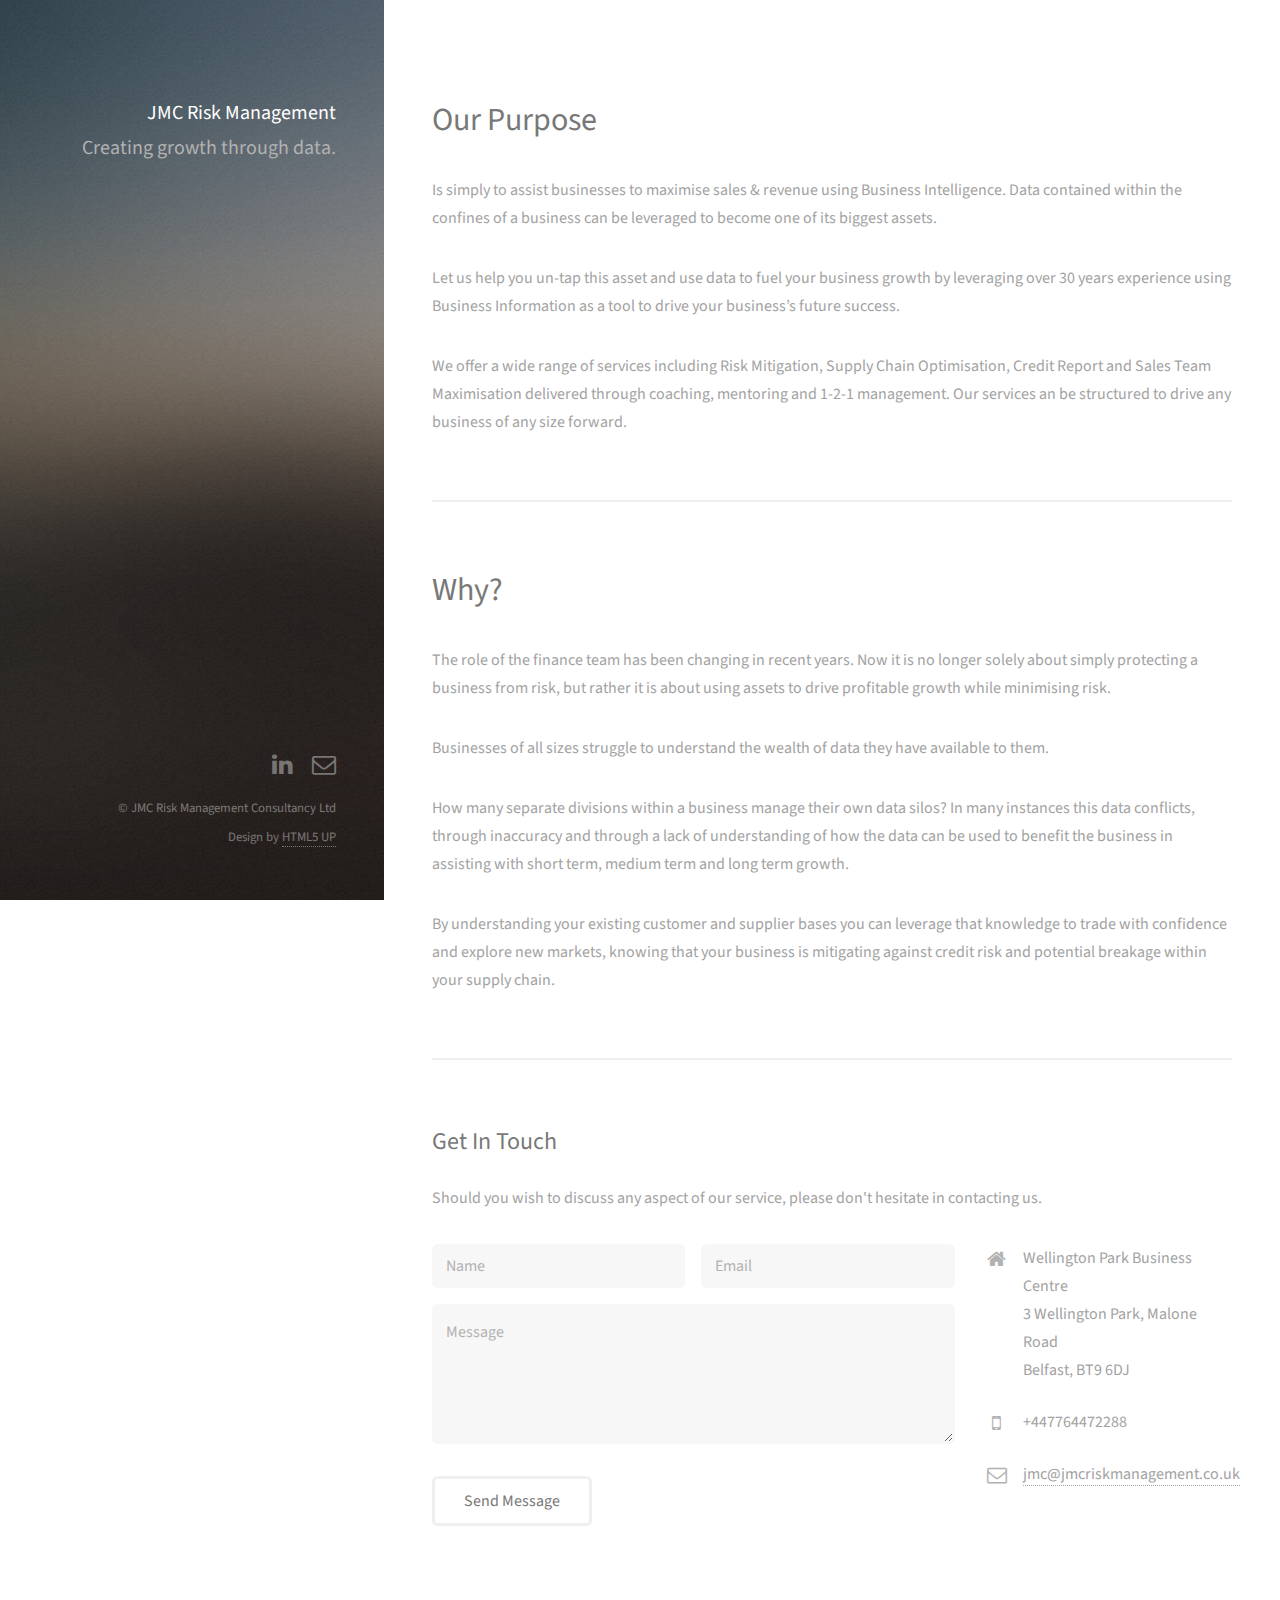
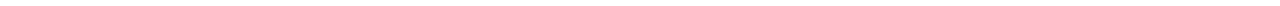
==== commit 028078e6: "Add files via upload" ====
--- a/test/index.html
+++ b/test/index.html
@@ -13,7 +13,7 @@
 		<!-- Header -->
 			<header id="header">
 				<div class="inner">
-					<h1><strong>JMC Risk Management</strong><br />
+					<h1><strong>JMC Risk Management</strong><p>
 					Creating growth through data.<br />
 					</h1>
 				</div>
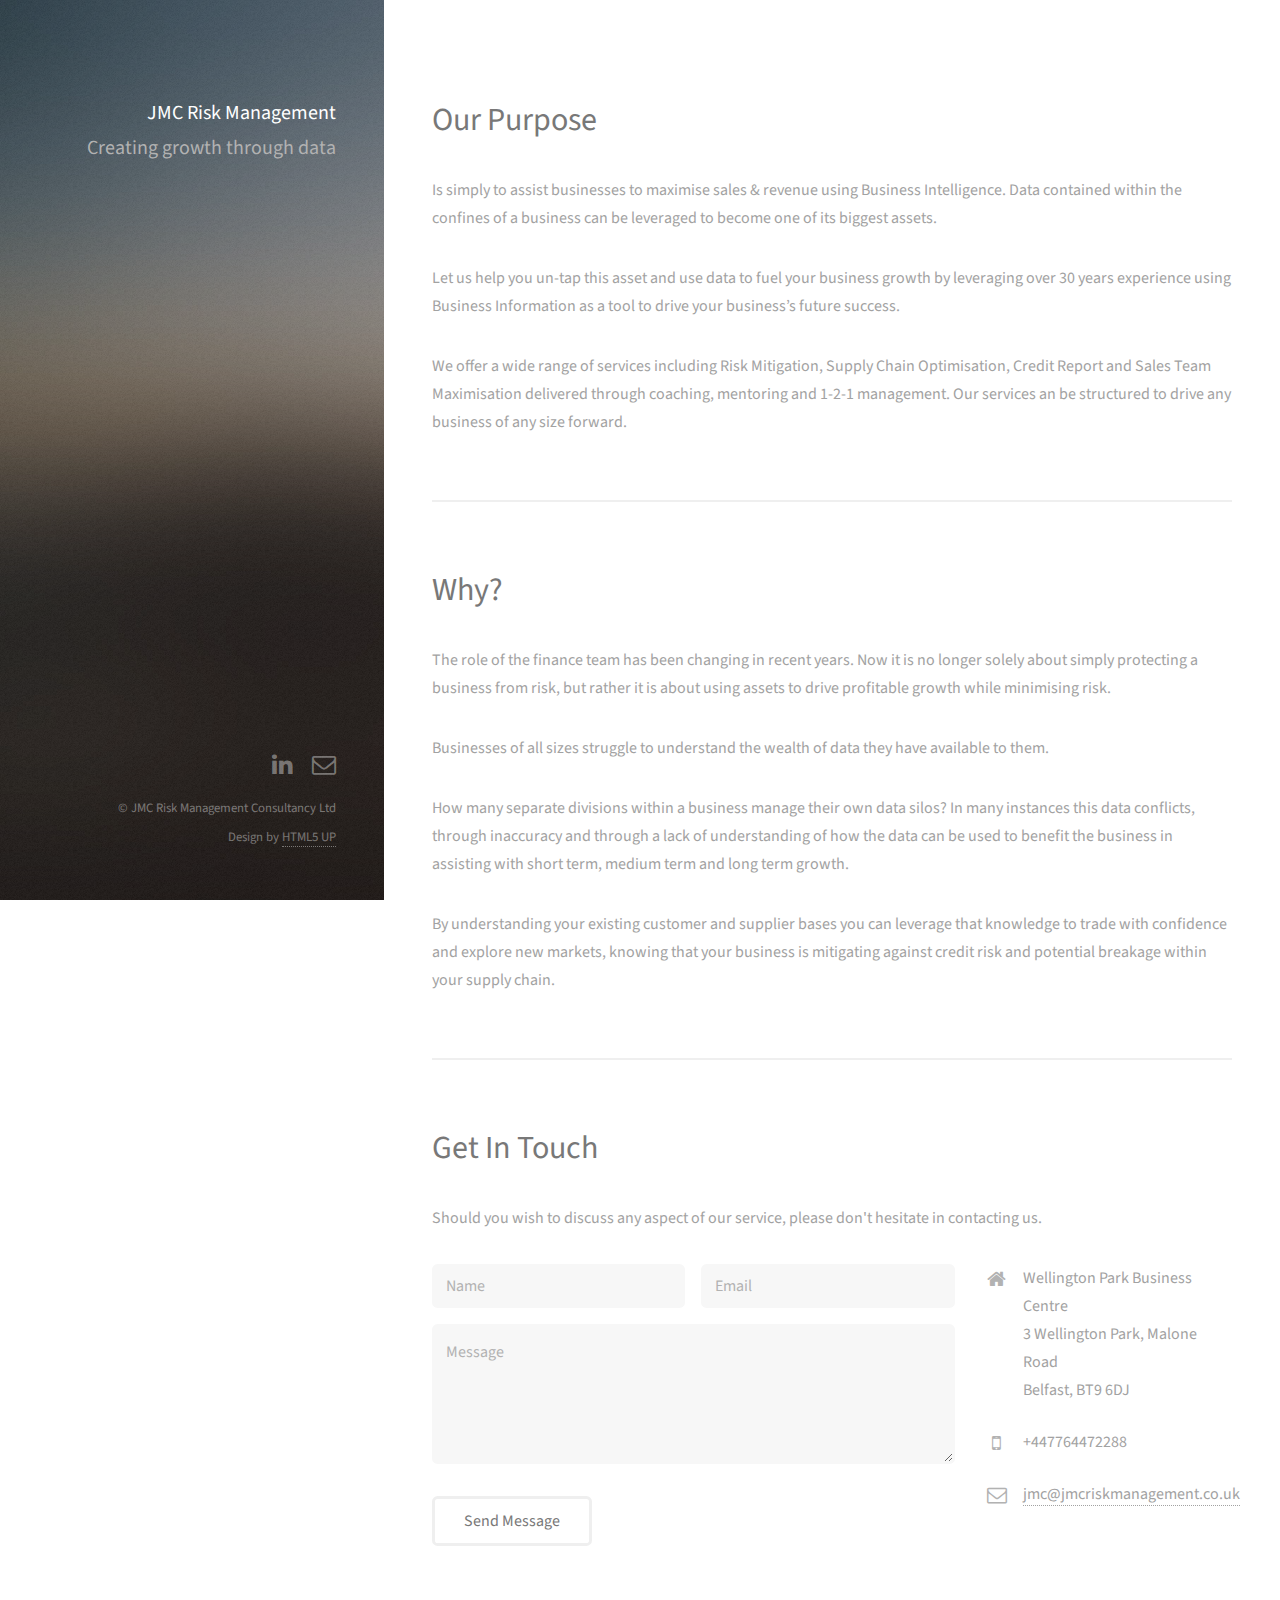
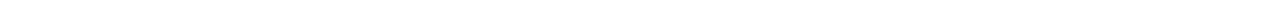
==== commit 5aea7e32: "Add files via upload" ====
--- a/test/index.html
+++ b/test/index.html
@@ -14,7 +14,7 @@
 			<header id="header">
 				<div class="inner">
 					<h1><strong>JMC Risk Management</strong><p>
-					Creating growth through data.<br />
+					Creating growth through data<br />
 					</h1>
 				</div>
 			</header>
@@ -44,11 +44,13 @@
 					</section>
 				<!-- Three -->
 					<section id="three">
+						<header class="major">
 						<h2>Get In Touch</h2>
+						</header>
 						<p>Should you wish to discuss any aspect of our service, please don't hesitate in contacting us.</p>
 						<div class="row">
 							<div class="8u 12u$(small)">
-								<form method="post" action="#">
+								<form method="post" action="https://formspree.io/ryan@cushley.net">
 									<div class="row uniform 50%">
 										<div class="6u 12u$(xsmall)"><input type="text" name="name" id="name" placeholder="Name" /></div>
 										<div class="6u$ 12u$(xsmall)"><input type="email" name="email" id="email" placeholder="Email" /></div>
@@ -79,327 +81,6 @@
 							</div>
 						</div>
 					</section>
-
-				<!-- Four -->
-				<!--
-					<section id="four">
-						<h2>Elements</h2>
-
-						<section>
-							<h4>Text</h4>
-							<p>This is <b>bold</b> and this is <strong>strong</strong>. This is <i>italic</i> and this is <em>emphasized</em>.
-							This is <sup>superscript</sup> text and this is <sub>subscript</sub> text.
-							This is <u>underlined</u> and this is code: <code>for (;;) { ... }</code>. Finally, <a href="#">this is a link</a>.</p>
-							<hr />
-							<header>
-								<h4>Heading with a Subtitle</h4>
-								<p>Lorem ipsum dolor sit amet nullam id egestas urna aliquam</p>
-							</header>
-							<p>Nunc lacinia ante nunc ac lobortis. Interdum adipiscing gravida odio porttitor sem non mi integer non faucibus ornare mi ut ante amet placerat aliquet. Volutpat eu sed ante lacinia sapien lorem accumsan varius montes viverra nibh in adipiscing blandit tempus accumsan.</p>
-							<header>
-								<h5>Heading with a Subtitle</h5>
-								<p>Lorem ipsum dolor sit amet nullam id egestas urna aliquam</p>
-							</header>
-							<p>Nunc lacinia ante nunc ac lobortis. Interdum adipiscing gravida odio porttitor sem non mi integer non faucibus ornare mi ut ante amet placerat aliquet. Volutpat eu sed ante lacinia sapien lorem accumsan varius montes viverra nibh in adipiscing blandit tempus accumsan.</p>
-							<hr />
-							<h2>Heading Level 2</h2>
-							<h3>Heading Level 3</h3>
-							<h4>Heading Level 4</h4>
-							<h5>Heading Level 5</h5>
-							<h6>Heading Level 6</h6>
-							<hr />
-							<h5>Blockquote</h5>
-							<blockquote>Fringilla nisl. Donec accumsan interdum nisi, quis tincidunt felis sagittis eget tempus euismod. Vestibulum ante ipsum primis in faucibus vestibulum. Blandit adipiscing eu felis iaculis volutpat ac adipiscing accumsan faucibus. Vestibulum ante ipsum primis in faucibus lorem ipsum dolor sit amet nullam adipiscing eu felis.</blockquote>
-							<h5>Preformatted</h5>
-							<pre><code>i = 0;
-
-while (!deck.isInOrder()) {
-print 'Iteration ' + i;
-deck.shuffle();
-i++;
-}
-
-print 'It took ' + i + ' iterations to sort the deck.';</code></pre>
-						</section>
-
-						<section>
-							<h4>Lists</h4>
-							<div class="row">
-								<div class="6u 12u$(xsmall)">
-									<h5>Unordered</h5>
-									<ul>
-										<li>Dolor pulvinar etiam magna etiam.</li>
-										<li>Sagittis adipiscing lorem eleifend.</li>
-										<li>Felis enim feugiat dolore viverra.</li>
-									</ul>
-									<h5>Alternate</h5>
-									<ul class="alt">
-										<li>Dolor pulvinar etiam magna etiam.</li>
-										<li>Sagittis adipiscing lorem eleifend.</li>
-										<li>Felis enim feugiat dolore viverra.</li>
-									</ul>
-								</div>
-								<div class="6u$ 12u$(xsmall)">
-									<h5>Ordered</h5>
-									<ol>
-										<li>Dolor pulvinar etiam magna etiam.</li>
-										<li>Etiam vel felis at lorem sed viverra.</li>
-										<li>Felis enim feugiat dolore viverra.</li>
-										<li>Dolor pulvinar etiam magna etiam.</li>
-										<li>Etiam vel felis at lorem sed viverra.</li>
-										<li>Felis enim feugiat dolore viverra.</li>
-									</ol>
-									<h5>Icons</h5>
-									<ul class="icons">
-										<li><a href="#" class="icon fa-twitter"><span class="label">Twitter</span></a></li>
-										<li><a href="#" class="icon fa-facebook"><span class="label">Facebook</span></a></li>
-										<li><a href="#" class="icon fa-instagram"><span class="label">Instagram</span></a></li>
-										<li><a href="#" class="icon fa-github"><span class="label">Github</span></a></li>
-										<li><a href="#" class="icon fa-dribbble"><span class="label">Dribbble</span></a></li>
-										<li><a href="#" class="icon fa-tumblr"><span class="label">Tumblr</span></a></li>
-									</ul>
-								</div>
-							</div>
-							<h5>Actions</h5>
-							<ul class="actions">
-								<li><a href="#" class="button special">Default</a></li>
-								<li><a href="#" class="button">Default</a></li>
-							</ul>
-							<ul class="actions small">
-								<li><a href="#" class="button special small">Small</a></li>
-								<li><a href="#" class="button small">Small</a></li>
-							</ul>
-							<div class="row">
-								<div class="6u 12u$(small)">
-									<ul class="actions vertical">
-										<li><a href="#" class="button special">Default</a></li>
-										<li><a href="#" class="button">Default</a></li>
-									</ul>
-								</div>
-								<div class="6u$ 12u$(small)">
-									<ul class="actions vertical small">
-										<li><a href="#" class="button special small">Small</a></li>
-										<li><a href="#" class="button small">Small</a></li>
-									</ul>
-								</div>
-								<div class="6u 12u$(small)">
-									<ul class="actions vertical">
-										<li><a href="#" class="button special fit">Default</a></li>
-										<li><a href="#" class="button fit">Default</a></li>
-									</ul>
-								</div>
-								<div class="6u$ 12u$(small)">
-									<ul class="actions vertical small">
-										<li><a href="#" class="button special small fit">Small</a></li>
-										<li><a href="#" class="button small fit">Small</a></li>
-									</ul>
-								</div>
-							</div>
-						</section>
-
-						<section>
-							<h4>Table</h4>
-							<h5>Default</h5>
-							<div class="table-wrapper">
-								<table>
-									<thead>
-										<tr>
-											<th>Name</th>
-											<th>Description</th>
-											<th>Price</th>
-										</tr>
-									</thead>
-									<tbody>
-										<tr>
-											<td>Item One</td>
-											<td>Ante turpis integer aliquet porttitor.</td>
-											<td>29.99</td>
-										</tr>
-										<tr>
-											<td>Item Two</td>
-											<td>Vis ac commodo adipiscing arcu aliquet.</td>
-											<td>19.99</td>
-										</tr>
-										<tr>
-											<td>Item Three</td>
-											<td> Morbi faucibus arcu accumsan lorem.</td>
-											<td>29.99</td>
-										</tr>
-										<tr>
-											<td>Item Four</td>
-											<td>Vitae integer tempus condimentum.</td>
-											<td>19.99</td>
-										</tr>
-										<tr>
-											<td>Item Five</td>
-											<td>Ante turpis integer aliquet porttitor.</td>
-											<td>29.99</td>
-										</tr>
-									</tbody>
-									<tfoot>
-										<tr>
-											<td colspan="2"></td>
-											<td>100.00</td>
-										</tr>
-									</tfoot>
-								</table>
-							</div>
-
-							<h5>Alternate</h5>
-							<div class="table-wrapper">
-								<table class="alt">
-									<thead>
-										<tr>
-											<th>Name</th>
-											<th>Description</th>
-											<th>Price</th>
-										</tr>
-									</thead>
-									<tbody>
-										<tr>
-											<td>Item One</td>
-											<td>Ante turpis integer aliquet porttitor.</td>
-											<td>29.99</td>
-										</tr>
-										<tr>
-											<td>Item Two</td>
-											<td>Vis ac commodo adipiscing arcu aliquet.</td>
-											<td>19.99</td>
-										</tr>
-										<tr>
-											<td>Item Three</td>
-											<td> Morbi faucibus arcu accumsan lorem.</td>
-											<td>29.99</td>
-										</tr>
-										<tr>
-											<td>Item Four</td>
-											<td>Vitae integer tempus condimentum.</td>
-											<td>19.99</td>
-										</tr>
-										<tr>
-											<td>Item Five</td>
-											<td>Ante turpis integer aliquet porttitor.</td>
-											<td>29.99</td>
-										</tr>
-									</tbody>
-									<tfoot>
-										<tr>
-											<td colspan="2"></td>
-											<td>100.00</td>
-										</tr>
-									</tfoot>
-								</table>
-							</div>
-						</section>
-
-						<section>
-							<h4>Buttons</h4>
-							<ul class="actions">
-								<li><a href="#" class="button special">Special</a></li>
-								<li><a href="#" class="button">Default</a></li>
-							</ul>
-							<ul class="actions">
-								<li><a href="#" class="button big">Big</a></li>
-								<li><a href="#" class="button">Default</a></li>
-								<li><a href="#" class="button small">Small</a></li>
-							</ul>
-							<ul class="actions fit">
-								<li><a href="#" class="button special fit">Fit</a></li>
-								<li><a href="#" class="button fit">Fit</a></li>
-							</ul>
-							<ul class="actions fit small">
-								<li><a href="#" class="button special fit small">Fit + Small</a></li>
-								<li><a href="#" class="button fit small">Fit + Small</a></li>
-							</ul>
-							<ul class="actions">
-								<li><a href="#" class="button special icon fa-download">Icon</a></li>
-								<li><a href="#" class="button icon fa-download">Icon</a></li>
-							</ul>
-							<ul class="actions">
-								<li><span class="button special disabled">Special</span></li>
-								<li><span class="button disabled">Default</span></li>
-							</ul>
-						</section>
-
-						<section>
-							<h4>Form</h4>
-							<form method="post" action="#">
-								<div class="row uniform 50%">
-									<div class="6u 12u$(xsmall)">
-										<input type="text" name="demo-name" id="demo-name" value="" placeholder="Name" />
-									</div>
-									<div class="6u$ 12u$(xsmall)">
-										<input type="email" name="demo-email" id="demo-email" value="" placeholder="Email" />
-									</div>
-									<div class="12u$">
-										<div class="select-wrapper">
-											<select name="demo-category" id="demo-category">
-												<option value="">- Category -</option>
-												<option value="1">Manufacturing</option>
-												<option value="1">Shipping</option>
-												<option value="1">Administration</option>
-												<option value="1">Human Resources</option>
-											</select>
-										</div>
-									</div>
-									<div class="4u 12u$(small)">
-										<input type="radio" id="demo-priority-low" name="demo-priority" checked>
-										<label for="demo-priority-low">Low Priority</label>
-									</div>
-									<div class="4u 12u$(small)">
-										<input type="radio" id="demo-priority-normal" name="demo-priority">
-										<label for="demo-priority-normal">Normal Priority</label>
-									</div>
-									<div class="4u$ 12u(small)">
-										<input type="radio" id="demo-priority-high" name="demo-priority">
-										<label for="demo-priority-high">High Priority</label>
-									</div>
-									<div class="6u 12u$(small)">
-										<input type="checkbox" id="demo-copy" name="demo-copy">
-										<label for="demo-copy">Email me a copy of this message</label>
-									</div>
-									<div class="6u$ 12u$(small)">
-										<input type="checkbox" id="demo-human" name="demo-human" checked>
-										<label for="demo-human">I am a human and not a robot</label>
-									</div>
-									<div class="12u$">
-										<textarea name="demo-message" id="demo-message" placeholder="Enter your message" rows="6"></textarea>
-									</div>
-									<div class="12u$">
-										<ul class="actions">
-											<li><input type="submit" value="Send Message" class="special" /></li>
-											<li><input type="reset" value="Reset" /></li>
-										</ul>
-									</div>
-								</div>
-							</form>
-						</section>
-
-						<section>
-							<h4>Image</h4>
-							<h5>Fit</h5>
-							<div class="box alt">
-								<div class="row 50% uniform">
-									<div class="12u$"><span class="image fit"><img src="images/fulls/05.jpg" alt="" /></span></div>
-									<div class="4u"><span class="image fit"><img src="images/thumbs/01.jpg" alt="" /></span></div>
-									<div class="4u"><span class="image fit"><img src="images/thumbs/02.jpg" alt="" /></span></div>
-									<div class="4u$"><span class="image fit"><img src="images/thumbs/03.jpg" alt="" /></span></div>
-									<div class="4u"><span class="image fit"><img src="images/thumbs/04.jpg" alt="" /></span></div>
-									<div class="4u"><span class="image fit"><img src="images/thumbs/05.jpg" alt="" /></span></div>
-									<div class="4u$"><span class="image fit"><img src="images/thumbs/06.jpg" alt="" /></span></div>
-									<div class="4u"><span class="image fit"><img src="images/thumbs/03.jpg" alt="" /></span></div>
-									<div class="4u"><span class="image fit"><img src="images/thumbs/02.jpg" alt="" /></span></div>
-									<div class="4u$"><span class="image fit"><img src="images/thumbs/01.jpg" alt="" /></span></div>
-								</div>
-							</div>
-							<h5>Left &amp; Right</h5>
-							<p><span class="image left"><img src="images/avatar.jpg" alt="" /></span>Fringilla nisl. Donec accumsan interdum nisi, quis tincidunt felis sagittis eget. tempus euismod. Vestibulum ante ipsum primis in faucibus vestibulum. Blandit adipiscing eu felis iaculis volutpat ac adipiscing accumsan eu faucibus. Integer ac pellentesque praesent tincidunt felis sagittis eget. tempus euismod. Vestibulum ante ipsum primis in faucibus vestibulum. Blandit adipiscing eu felis iaculis volutpat ac adipiscing accumsan eu faucibus. Integer ac pellentesque praesent. Donec accumsan interdum nisi, quis tincidunt felis sagittis eget. tempus euismod. Vestibulum ante ipsum primis in faucibus vestibulum. Blandit adipiscing eu felis iaculis volutpat ac adipiscing accumsan eu faucibus. Integer ac pellentesque praesent tincidunt felis sagittis eget. tempus euismod. Vestibulum ante ipsum primis in faucibus vestibulum. Blandit adipiscing eu felis iaculis volutpat ac adipiscing accumsan eu faucibus. Integer ac pellentesque praesent.</p>
-							<p><span class="image right"><img src="images/avatar.jpg" alt="" /></span>Fringilla nisl. Donec accumsan interdum nisi, quis tincidunt felis sagittis eget. tempus euismod. Vestibulum ante ipsum primis in faucibus vestibulum. Blandit adipiscing eu felis iaculis volutpat ac adipiscing accumsan eu faucibus. Integer ac pellentesque praesent tincidunt felis sagittis eget. tempus euismod. Vestibulum ante ipsum primis in faucibus vestibulum. Blandit adipiscing eu felis iaculis volutpat ac adipiscing accumsan eu faucibus. Integer ac pellentesque praesent. Donec accumsan interdum nisi, quis tincidunt felis sagittis eget. tempus euismod. Vestibulum ante ipsum primis in faucibus vestibulum. Blandit adipiscing eu felis iaculis volutpat ac adipiscing accumsan eu faucibus. Integer ac pellentesque praesent tincidunt felis sagittis eget. tempus euismod. Vestibulum ante ipsum primis in faucibus vestibulum. Blandit adipiscing eu felis iaculis volutpat ac adipiscing accumsan eu faucibus. Integer ac pellentesque praesent.</p>
-						</section>
-
-					</section>
-				-->
-
 			</div>
 
 		<!-- Footer -->
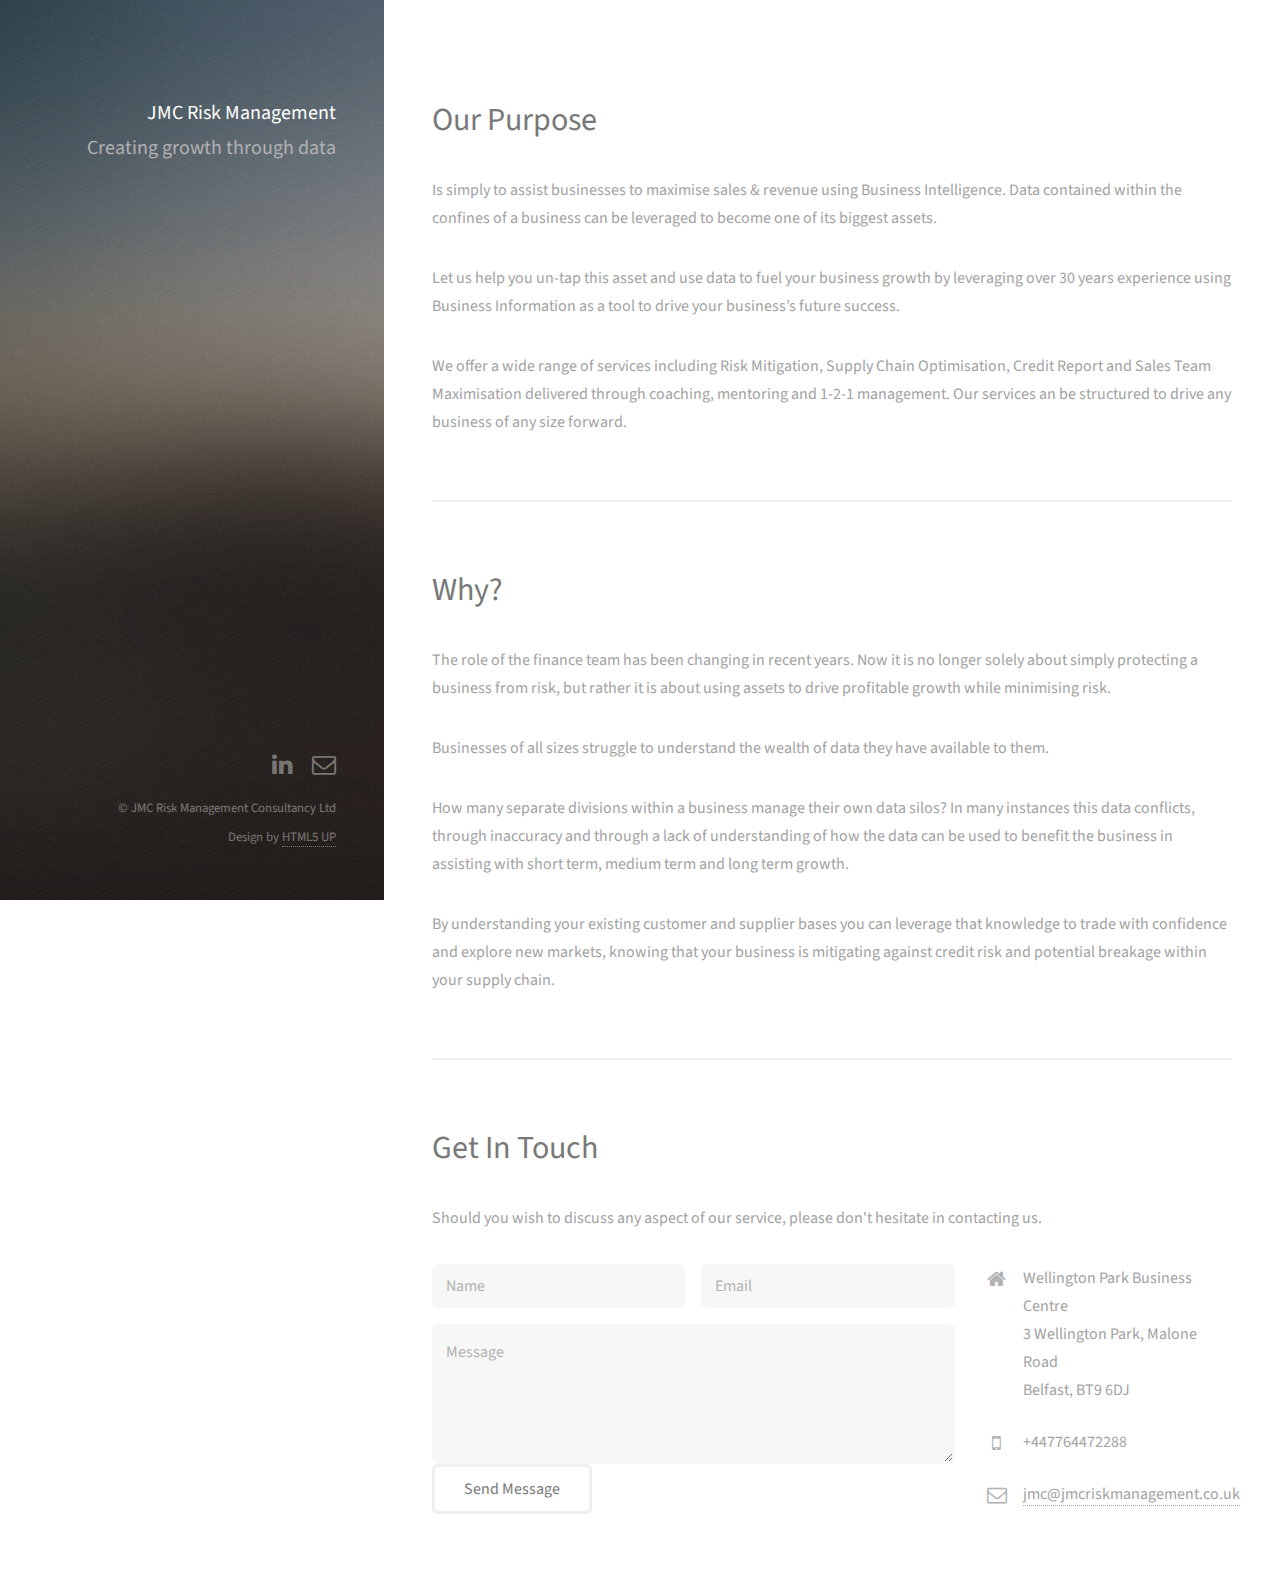
==== commit 9ccd4718: "Add files via upload" ====
--- a/test/index.html
+++ b/test/index.html
@@ -56,9 +56,10 @@
 										<div class="6u$ 12u$(xsmall)"><input type="email" name="email" id="email" placeholder="Email" /></div>
 										<div class="12u$"><textarea name="message" id="message" placeholder="Message" rows="4"></textarea></div>
 									</div>
-								</form>
+
 								<ul class="actions">
 									<li><input type="submit" value="Send Message" /></li>
+																	</form>
 								</ul>
 							</div>
 							<div class="4u$ 12u$(small)">
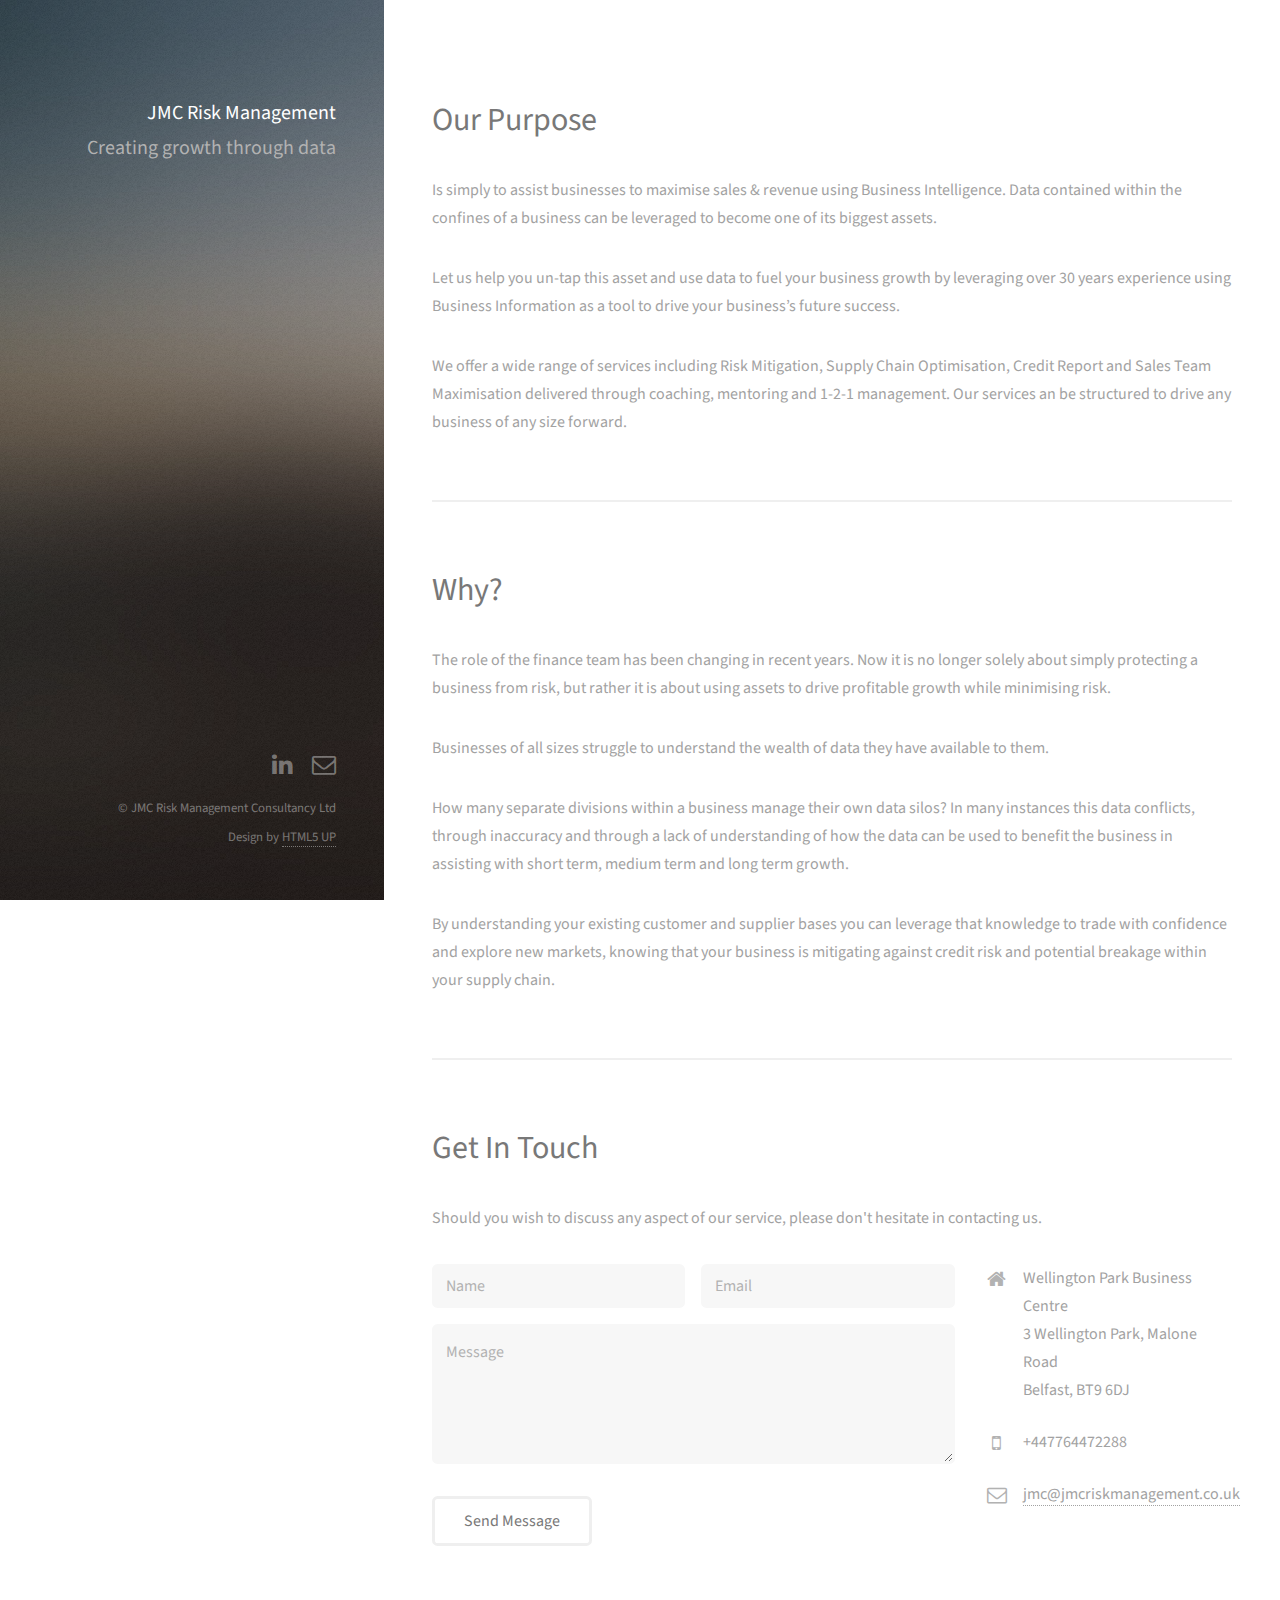
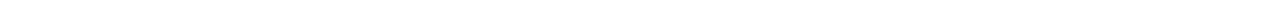
==== commit cc4a7c11: "Add files via upload" ====
--- a/test/index.html
+++ b/test/index.html
@@ -55,8 +55,7 @@
 										<div class="6u 12u$(xsmall)"><input type="text" name="name" id="name" placeholder="Name" /></div>
 										<div class="6u$ 12u$(xsmall)"><input type="email" name="email" id="email" placeholder="Email" /></div>
 										<div class="12u$"><textarea name="message" id="message" placeholder="Message" rows="4"></textarea></div>
-									</div>
-
+									</div><p>
 								<ul class="actions">
 									<li><input type="submit" value="Send Message" /></li>
 																	</form>
